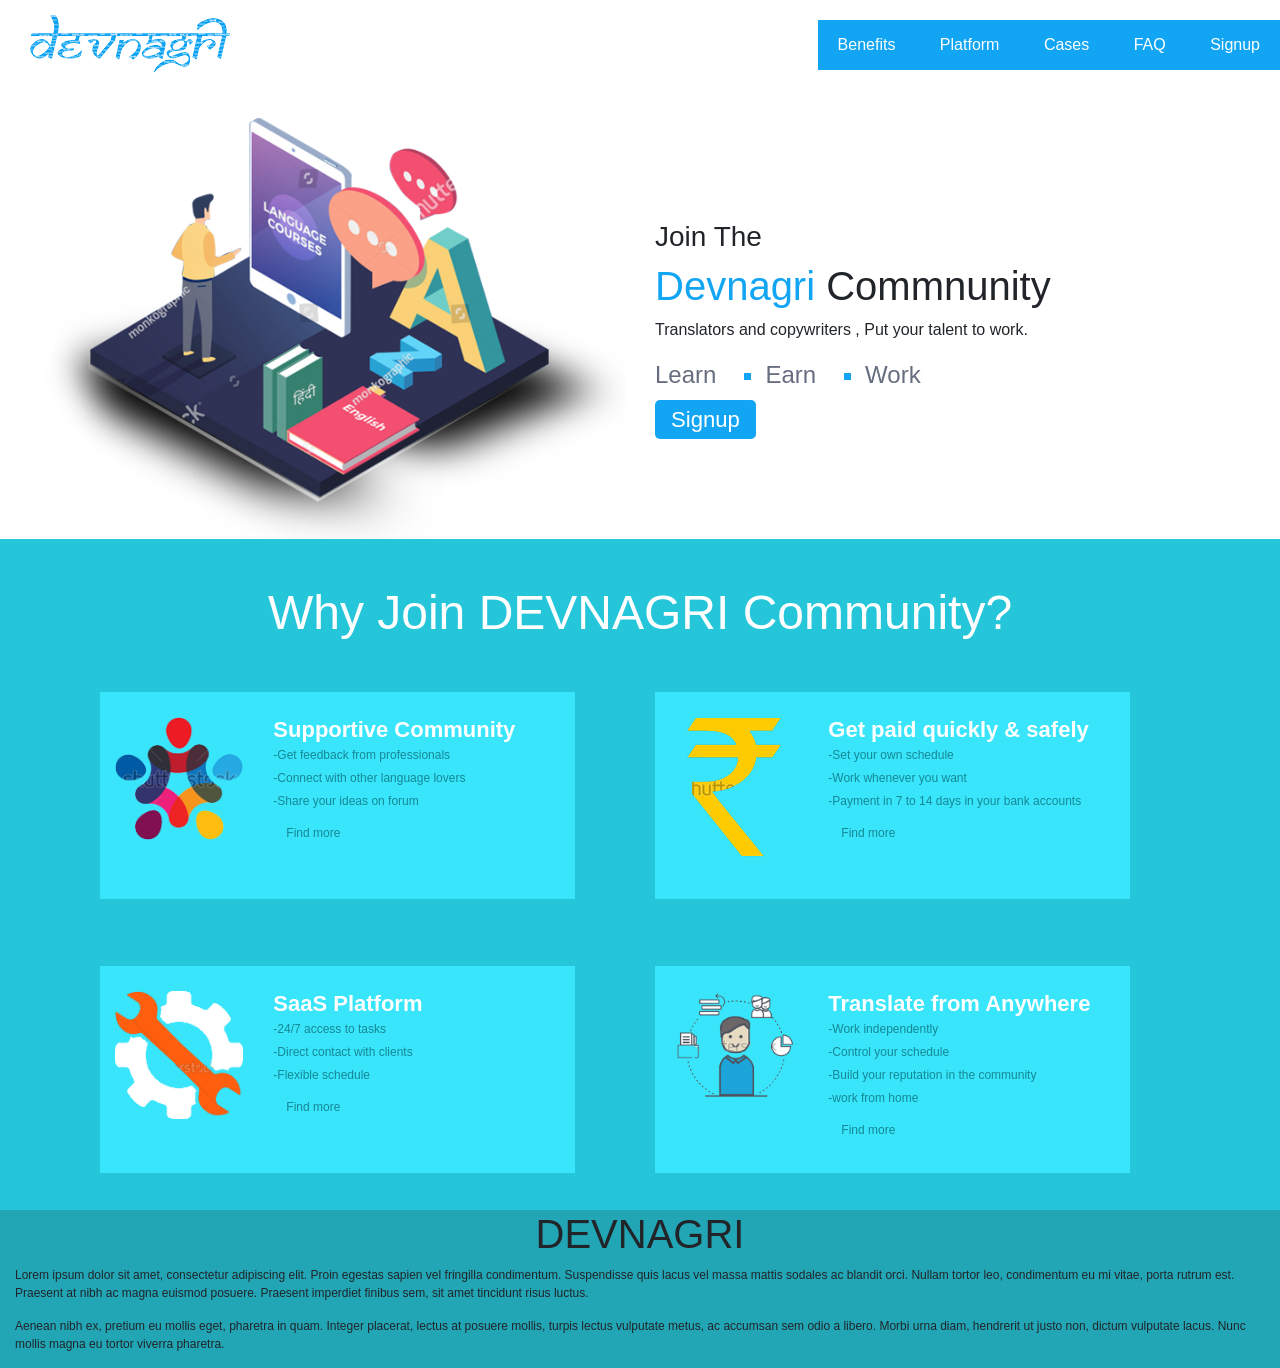
==== index.html @ cc16de57 "upload file" ====
<!doctype html>
<html lang="en">
  <head>
    <meta charset="utf-8">
    <meta name="viewport" content="width=device-width, initial-scale=1, shrink-to-fit=no">
    <link rel="stylesheet" href="css/bootstrap.min.css" />
    <link rel="stylesheet" href="css/style.css" />
    <title>Devnagri</title>
  </head>
  <body>
<section class="home-slider">
  <header> 
    <div class="container-fluid">
         <div class="col-sm-12 col-md-6"> <img src="images/devnagri_logo.png" alt="devnagri logo" title="devnagri logo" /></div>

         <div class="col-sm-12 col-md-6 header-menu">     
           <div class="row float-right">             
             <nav>
                 <ul>								
                     <li><a href="#">Benefits</a></li>
                     <li><a href="#">Platform</a></li>
                     <li><a href="#">Cases</a></li>
                     <li><a href="#">FAQ</a></li>
                     <li><a href="#">Signup</a></li>
                 </ul>
             </nav> 
         </div> 
        </div> 
     </div>
  </header> 

   <div class="container-fluid">
      <div class="col-sm-12  col-md-6">
        <img src="images/slider-img.png" alt="" title="" class="img-fluid"/>
      </div>  
      <div class="col-sm-12 col-md-6 banner-description">
        <h3>Join The</h3> 
       <h1><span>Devnagri</span> Commnunity</h1>
       <p>Translators and copywriters , Put your talent to work.</p>
        <ul class="devnagri-banner-menu">
          <li><a href="#">Learn</a></li>
          <li><a href="#">Earn</a></li>
          <li><a href="#">Work</a></li>
        </ul>

        <div class="col-sm-12">
         <div class="row">
          <a href="#" class="btn btn-blue">Signup</a>  
         </div>  
        </div>
      </div>  
   </div>

</section>


<section class="join-devnagri">
   <div class="container-fluid">
       <h1 class="text-center">Why Join DEVNAGRI Community?</h1>
    <div class="container">


      
        <article class=" col-sm-12 col-md-6">  
          <div class="block-join">              
            <div class="col-sm-12 col-md-4 text-center"><img src="images/support-community.png" alt="Supportive Community" title="Supportive Community" class="img-fluid" /></div>  
            <div class="col-sm-12 col-md-8">
              <h3>Supportive Community</h3>
              <p>-Get feedback from professionals</p>
              <p>  -Connect with other language lovers</p>
              <p> -Share your ideas on forum</p>
              <p class="btn">Find more</p>
            </div>
          </div>    
        </article>

        <article class=" col-sm-12 col-md-6">  
            <div class="block-join">              
              <div class="col-sm-12 col-md-4 text-center"><img src="images/rupee.png" alt="Get paid quickly & safely" title="Get paid quickly & safely" class="img-fluid" /></div>  
              <div class="col-sm-12 col-md-8">
                <h3>Get paid quickly & safely</h3>
                <p> -Set your own schedule</p>
                <p> -Work whenever you want</p>
                <p> -Payment in 7 to 14 days in your bank accounts</p>
                <p class="btn">Find more</p>
              </div>
            </div>    
          </article>
 
          <article class=" col-sm-12 col-md-6">  
              <div class="block-join">              
                <div class="col-sm-12 col-md-4 text-center"><img src="images/setting.png" alt="SaaS Platform" title="SaaS Platform" class="img-fluid" /></div>  
                <div class="col-sm-12 col-md-8">
                  <h3>SaaS Platform</h3> 
                  <p>-24/7 access to tasks</p>
                  <p> -Direct contact with clients</p>
                  <p>-Flexible schedule</p>
                  <p class="btn">Find more</p>
                </div>
              </div>    
            </article>
        
            <article class=" col-sm-12 col-md-6">  
                <div class="block-join">              
                  <div class="col-sm-12 col-md-4 text-center"><img src="images/network.png" alt="Translate from Anywhere" title="Translate from Anywhere" class="img-fluid" /></div>  
                  <div class="col-sm-12 col-md-8">
                    <h3>Translate from Anywhere</h3>   
                    <p>-Work independently</p>
                    <p>-Control your schedule</p>
                    <p>-Build your reputation in the community</p>
                    <p>-work from home</p>
                    <p class="btn">Find more</p>
                  </div>
                </div>    
              </article>      
       </div>
    </div>
</section>



<section class="process-devnagri">
    <div class="container-fluid">
        <h1 class="text-center">DEVNAGRI</h1>
      <p>Lorem ipsum dolor sit amet, consectetur adipiscing elit. Proin egestas sapien vel fringilla condimentum. Suspendisse quis lacus vel massa mattis sodales ac blandit orci. Nullam tortor leo, condimentum eu mi vitae, porta rutrum est. Praesent at nibh ac magna euismod posuere. Praesent imperdiet finibus sem, sit amet tincidunt risus luctus.</p> 
      <p>Aenean nibh ex, pretium eu mollis eget, pharetra in quam. Integer placerat, lectus at posuere mollis, turpis lectus vulputate metus, ac accumsan sem odio a libero. 
          Morbi urna diam, hendrerit ut justo non, dictum vulputate lacus. Nunc mollis magna eu tortor viverra pharetra.
        </p>
    </div>
  </section>






    <script src="https://code.jquery.com/jquery-3.3.1.slim.min.js" integrity="sha384-q8i/X+965DzO0rT7abK41JStQIAqVgRVzpbzo5smXKp4YfRvH+8abtTE1Pi6jizo" crossorigin="anonymous"></script>
    <script src="https://cdnjs.cloudflare.com/ajax/libs/popper.js/1.14.0/umd/popper.min.js" integrity="sha384-cs/chFZiN24E4KMATLdqdvsezGxaGsi4hLGOzlXwp5UZB1LY//20VyM2taTB4QvJ" crossorigin="anonymous"></script>
    <script src="js/bootstrap.min.js"></script>
  </body>
</html>
---- css/style.css ----
p{margin-bottom:15px;}
.home-slider{background-color:f4fbff; display: inline-block; width: 100%;}
header { width: 100%; padding: 15px 0; display: inline-block;}
.col-sm-1, .col-sm-2,.col-sm-3,.col-sm-4,.col-sm-5,.col-sm-6,.col-sm-7,.col-sm-8,.col-sm-9,.col-sm-10,.col-sm-11,
.col-md-1, .col-md-2,.col-md-3,.col-md-4,.col-md-5,.col-md-6,.col-md-7,.col-md-8,.col-md-9,.col-md-10,.col-md-11 
    {float:left}

.header-menu nav{background-color: #12a5f4;  margin-right: -15px;margin-top: 5px;}

.header-menu nav ul {
  margin: 0;
  padding: 0;
  list-style: none;
}

.header-menu nav li {
  display: inline-block;
}
.header-menu nav a {
  display: block;
  padding: 13px 20px;
  text-decoration: none;color:#fff;
}

.banner-description{padding-top: 10%;}
.banner-description h1 span{color: #12a5f4}
.devnagri-banner-menu {padding: 0; display: inline-block; width: 100%; margin-bottom: 0;}
.devnagri-banner-menu li{float: left;font-size: 24px; margin: 0 44px 0 5px; list-style: square; color: #12a5f4;}
.devnagri-banner-menu li:first-child{list-style: none;margin-left:0;}
.devnagri-banner-menu li a{color:#666d7f}
.btn-blue{background-color:#12a5f4;color:#fff;border-radius: 5px; -moz-border-radius: 5px; -webkit-border-radius: 5px;-ms-border-radius: 5px;    padding: 2px 15px;
  font-size: 22.11px; height: 39px;}


.join-devnagri{background-color: #26c6da; width: 100%;display: inline-block;}
.block-join {background-color: #38e5fa;display: inline-block; width:100%;max-width:475px; margin: 30px 0;padding: 25px 0px; min-height: 207px;}
.block-join h3{font-size: 22px; font-weight: bold; color:#fff;}
.block-join p{font-size: 12px; color:#168896;line-height: 8px;}
.join-devnagri h1 {font-size: 48px; color: #fff; margin: 45px 0 20px 0;}
.block-join p.btn { margin-bottom: 0;}


.process-devnagri {background-color: #22a6b6; width: 100%;display: inline-block;}
.process-devnagri p{font-size: 12px;}
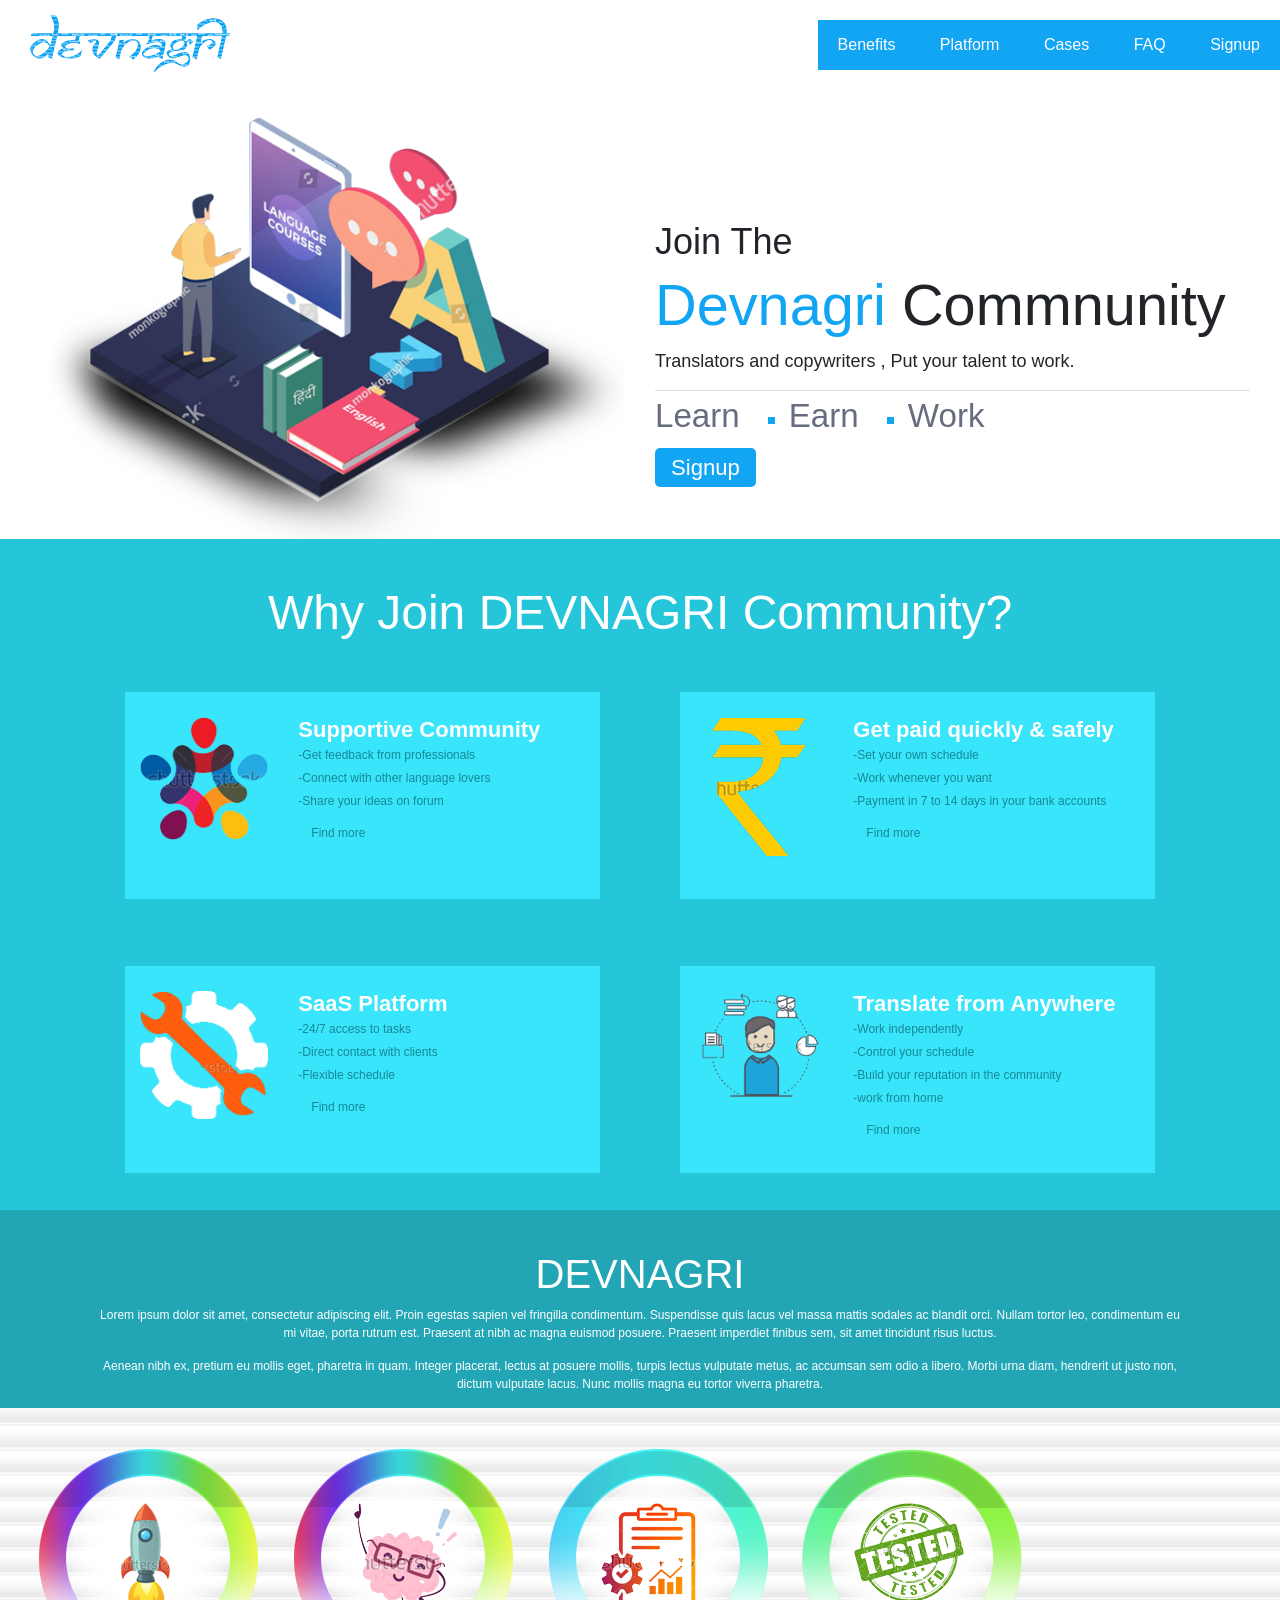
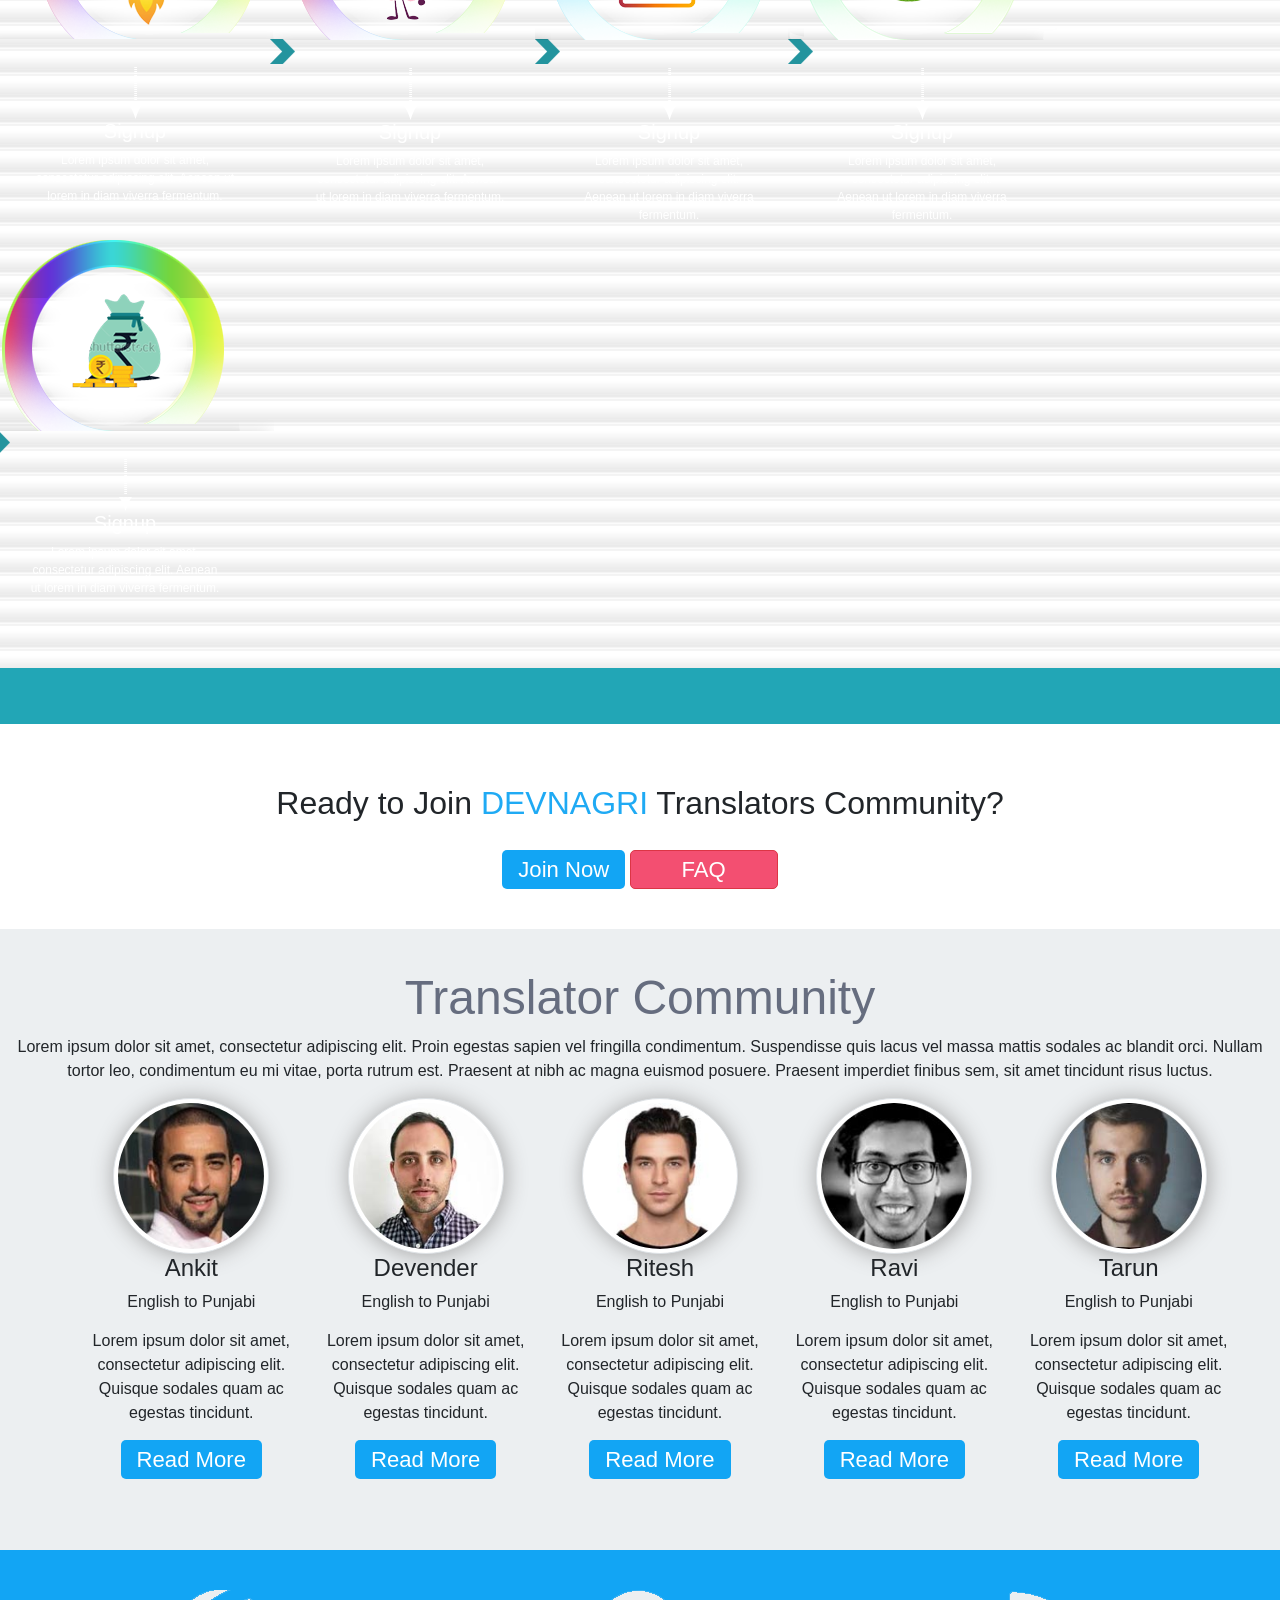
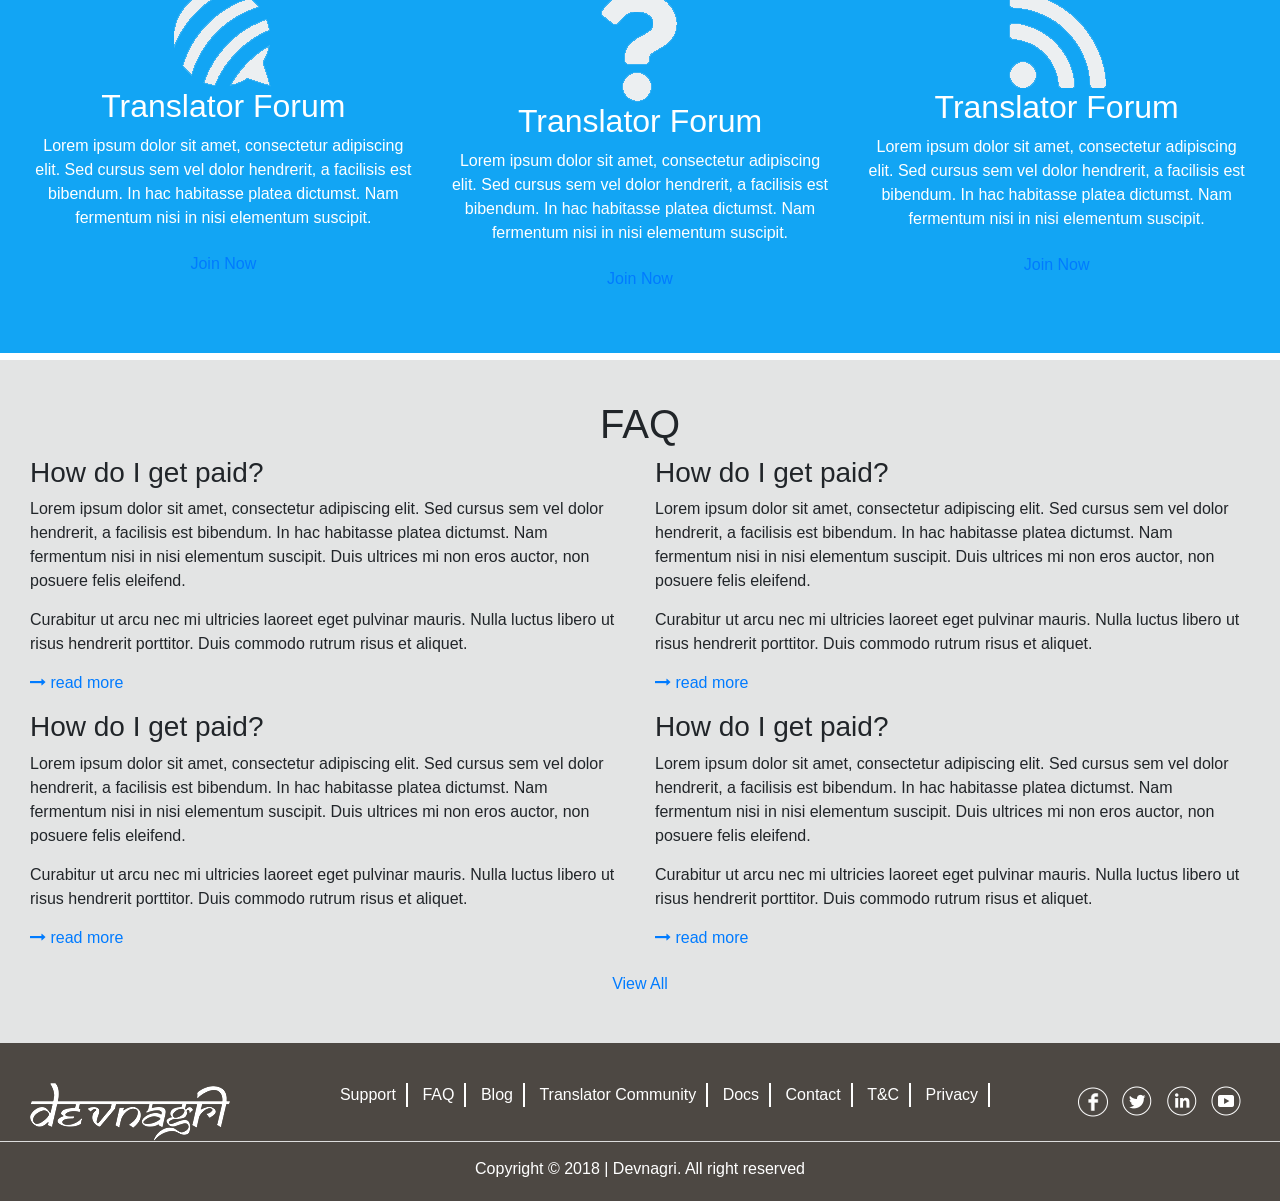
==== commit 21532f5b: "update code on home page" ====
--- a/index.html
+++ b/index.html
@@ -5,6 +5,8 @@
     <meta name="viewport" content="width=device-width, initial-scale=1, shrink-to-fit=no">
     <link rel="stylesheet" href="css/bootstrap.min.css" />
     <link rel="stylesheet" href="css/style.css" />
+    <link rel="stylesheet" href=" https://cdnjs.cloudflare.com/ajax/libs/font-awesome/4.7.0/css/font-awesome.css" />  
+   
     <title>Devnagri</title>
   </head>
   <body>
@@ -120,19 +122,278 @@
 
 
 <section class="process-devnagri">
-    <div class="container-fluid">
+    <div class="container">
         <h1 class="text-center">DEVNAGRI</h1>
+     <div class="col-sm-12 text-center process-description">    
       <p>Lorem ipsum dolor sit amet, consectetur adipiscing elit. Proin egestas sapien vel fringilla condimentum. Suspendisse quis lacus vel massa mattis sodales ac blandit orci. Nullam tortor leo, condimentum eu mi vitae, porta rutrum est. Praesent at nibh ac magna euismod posuere. Praesent imperdiet finibus sem, sit amet tincidunt risus luctus.</p> 
       <p>Aenean nibh ex, pretium eu mollis eget, pharetra in quam. Integer placerat, lectus at posuere mollis, turpis lectus vulputate metus, ac accumsan sem odio a libero. 
           Morbi urna diam, hendrerit ut justo non, dictum vulputate lacus. Nunc mollis magna eu tortor viverra pharetra.
         </p>
     </div>
+  </div>
+    
+<figure class="process-cirlce">  
+  <div class="container-fluid" style="max-width:1366px; margin: 0 auto;">
+      <div class="row">
+         <ul>
+           <li>
+              <div class="circle-box">
+                 <img src="images/circle-1.png" alt="" title="" />
+                 <div class="circle-icon circle-icon-1">
+                    <img src="images/icon-1.png" alt="" title="" />
+                 </div>
+                </div> 
+                 <div class="circle-description">
+                      <img src="images/down-icon.png" alt="" title="" />
+                      <h5>Signup</h5>
+                      <p>Lorem ipsum dolor sit amet, consectetur adipiscing elit. Aenean ut lorem in diam viverra fermentum. </p>
+                 </div>
+
+             
+            </li>
+
+            <li>
+                <div class="circle-box">
+                   <img src="images/circle-2.png" alt="" title="" />
+                   <div class="circle-icon circle-icon-2">
+                      <img src="images/icon-2.png" alt="" title="" />
+                   </div>
+                  </div> 
+                   <div class="circle-description">
+                      <img src="images/down-icon.png" alt="" title="" />
+                      <h5>Signup</h5>
+                      <p>Lorem ipsum dolor sit amet, consectetur adipiscing elit. Aenean ut lorem in diam viverra fermentum. </p>
+                 </div>
+
+               
+              </li>
+
+              <li>
+                  <div class="circle-box">
+                     <img src="images/circle-3.png" alt="" title="" />
+                     <div class="circle-icon circle-icon-3">
+                        <img src="images/icon-3.png" alt="" title="" />
+                     </div>
+                    </div> 
+                     <div class="circle-description">
+                        <img src="images/down-icon.png" alt="" title="" />
+                        <h5>Signup</h5>
+                        <p>Lorem ipsum dolor sit amet, consectetur adipiscing elit. Aenean ut lorem in diam viverra fermentum. </p>
+                   </div>
+                </li>
+
+                <li>
+                    <div class="circle-box">
+                       <img src="images/circle-4.png" alt="" title="" />
+                       <div class="circle-icon circle-icon-3">
+                          <img src="images/icon-4.png" alt="" title="" />
+                       </div>
+                      </div> 
+                       <div class="circle-description">
+                          <img src="images/down-icon.png" alt="" title="" />
+                          <h5>Signup</h5>
+                          <p>Lorem ipsum dolor sit amet, consectetur adipiscing elit. Aenean ut lorem in diam viverra fermentum. </p>
+                     </div>
+                  </li>
+                  
+                  <li>
+                      <div class="circle-box">
+                         <img src="images/circle-5.png" alt="" title="" />
+                         <div class="circle-icon circle-icon-5">
+                            <img src="images/icon-5.png" alt="" title="" />
+                         </div>
+                        </div> 
+                         <div class="circle-description">
+                            <img src="images/down-icon.png" alt="" title="" />
+                            <h5>Signup</h5>
+                            <p>Lorem ipsum dolor sit amet, consectetur adipiscing elit. Aenean ut lorem in diam viverra fermentum. </p>
+                       </div>
+                    </li>                  
+
+         </ul>
+      </div>
+    </div>
+  </figure>
+</section>
+
+
+<section class="joint-commity">
+  <div class="container">
+      <h2>Ready to Join <span>DEVNAGRI</span> Translators Community?</h2>
+       <div class="col-sm-12">
+          <a href="javascript:;" class="btn btn-blue">Join Now</a>
+          <a href="javascript:;" class="btn btn-blue btn-danger faq-btn">FAQ</a>
+       </div>
+  </div>
+</section>
+
+<section class="translator-commity">
+    <div class="container-fluid">
+        <h2>Translator Community</h2>
+        <p>Lorem ipsum dolor sit amet, consectetur adipiscing elit. Proin egestas sapien vel fringilla condimentum. Suspendisse quis lacus vel massa mattis sodales ac blandit orci. Nullam tortor leo, condimentum eu mi vitae, porta rutrum est. Praesent at nibh ac magna euismod posuere. Praesent imperdiet finibus sem, sit amet tincidunt risus luctus.        
+        </p>
+    <ul class="our-team">
+    
+      <li>
+        <div class="team-block">
+          <img src="images/person-1.jpg" alt="" title="" class="img-fluid rounded-circle img-thumbnail"/>
+            <h4>Ankit</h4>
+          <p>English to Punjabi</p>
+          <p>Lorem ipsum dolor sit amet, consectetur adipiscing elit. Quisque sodales quam ac egestas tincidunt.</p>
+          <p><a href="" class="btn btn-blue">Read More</a></p>
+        </div>
+      </li>
+      <li>
+          <div class="team-block">
+            <img src="images/person-2.jpg" alt="" title="" class="img-fluid rounded-circle img-thumbnail"/>
+              <h4>Devender</h4>
+            <p>English to Punjabi</p>
+            <p>Lorem ipsum dolor sit amet, consectetur adipiscing elit. Quisque sodales quam ac egestas tincidunt.</p>
+            <p><a href="" class="btn btn-blue">Read More</a></p>
+          </div>
+        </li>
+        <li>
+            <div class="team-block">
+              <img src="images/person-3.jpg" alt="" title="" class="img-fluid rounded-circle img-thumbnail"/>
+                <h4>Ritesh</h4>
+              <p>English to Punjabi</p>
+              <p>Lorem ipsum dolor sit amet, consectetur adipiscing elit. Quisque sodales quam ac egestas tincidunt.</p>
+              <p><a href="" class="btn btn-blue">Read More</a></p>
+            </div>
+          </li>
+          <li>
+              <div class="team-block">
+                <img src="images/person-4.jpg" alt="" title="" class="img-fluid rounded-circle img-thumbnail"/>
+                  <h4>Ravi</h4>
+                <p>English to Punjabi</p>
+                <p>Lorem ipsum dolor sit amet, consectetur adipiscing elit. Quisque sodales quam ac egestas tincidunt.</p>
+                <p><a href="" class="btn btn-blue">Read More</a></p>
+              </div>
+            </li>  
+            <li>
+                <div class="team-block">
+                  <img src="images/person-5.jpg" alt="" title="" class="img-fluid rounded-circle img-thumbnail"/>
+                    <h4>Tarun</h4>
+                  <p>English to Punjabi</p>
+                  <p>Lorem ipsum dolor sit amet, consectetur adipiscing elit. Quisque sodales quam ac egestas tincidunt.</p>
+                  <p><a href="" class="btn btn-blue">Read More</a></p>
+                </div>
+              </li>               
+       </ul>
+    </div>
   </section>
 
 
-
-
-
+  <section class="more-options">
+      <div class="container-fluid">
+           <div class="col-sm-12 col-md-4">
+             <img src="images/t-forum.png" alt="" title="" class="img-fluid"/>
+             <h2>Translator Forum</h2>
+             <p>Lorem ipsum dolor sit amet, consectetur adipiscing elit. Sed cursus sem vel dolor hendrerit, a facilisis est bibendum.
+                In hac habitasse platea dictumst. Nam fermentum nisi in nisi elementum suscipit. </p>
+              <p><a href="#" class="btn join-btn">Join Now</a></p>
+           </div>
+           <div class="col-sm-12 col-md-4">
+              <img src="images/querstion.png" alt="" title="" class="img-fluid"/>
+              <h2>Translator Forum</h2>
+              <p>Lorem ipsum dolor sit amet, consectetur adipiscing elit. Sed cursus sem vel dolor hendrerit, a facilisis est bibendum.
+                 In hac habitasse platea dictumst. Nam fermentum nisi in nisi elementum suscipit. </p>
+               <p><a href="#" class="btn join-btn">Join Now</a></p>
+            </div>
+            <div class="col-sm-12 col-md-4">
+                <img src="images/blog.png" alt="" title="" class="img-fluid"/>
+                <h2>Translator Forum</h2>
+                <p>Lorem ipsum dolor sit amet, consectetur adipiscing elit. Sed cursus sem vel dolor hendrerit, a facilisis est bibendum.
+                   In hac habitasse platea dictumst. Nam fermentum nisi in nisi elementum suscipit. </p>
+                 <p><a href="#" class="btn join-btn">Join Now</a></p>
+              </div>
+
+        </div>
+    </section>
+
+
+    <section class="home-faq">
+        <div class="container-fluid">
+             <h1 class="text-center">FAQ</h1>
+
+            <div class="col-md-6 col-sm-12">
+              <h3>How do I get paid?</h3>
+              <p>Lorem ipsum dolor sit amet, consectetur adipiscing elit. Sed cursus sem vel dolor hendrerit, a facilisis est bibendum. 
+                In hac habitasse platea dictumst. Nam fermentum nisi in nisi elementum suscipit. 
+                Duis ultrices mi non eros auctor, non posuere felis eleifend. </p>
+                <p>Curabitur ut arcu nec mi ultricies laoreet eget pulvinar mauris. Nulla luctus libero ut risus hendrerit porttitor.
+                   Duis commodo rutrum risus et aliquet. </p>
+                 <p><a href="#"><i class="fa fa-long-arrow-right"></i> read more</a></p>
+            </div>
+
+            <div class="col-md-6 col-sm-12">
+                <h3>How do I get paid?</h3>
+                <p>Lorem ipsum dolor sit amet, consectetur adipiscing elit. Sed cursus sem vel dolor hendrerit, a facilisis est bibendum. 
+                  In hac habitasse platea dictumst. Nam fermentum nisi in nisi elementum suscipit. 
+                  Duis ultrices mi non eros auctor, non posuere felis eleifend. </p>
+                  <p>Curabitur ut arcu nec mi ultricies laoreet eget pulvinar mauris. Nulla luctus libero ut risus hendrerit porttitor.
+                     Duis commodo rutrum risus et aliquet. </p>
+                   <p><a href="#"><i class="fa fa-long-arrow-right"></i> read more</a></p>
+              </div>
+
+              <div class="col-md-6 col-sm-12">
+                  <h3>How do I get paid?</h3>
+                  <p>Lorem ipsum dolor sit amet, consectetur adipiscing elit. Sed cursus sem vel dolor hendrerit, a facilisis est bibendum. 
+                    In hac habitasse platea dictumst. Nam fermentum nisi in nisi elementum suscipit. 
+                    Duis ultrices mi non eros auctor, non posuere felis eleifend. </p>
+                    <p>Curabitur ut arcu nec mi ultricies laoreet eget pulvinar mauris. Nulla luctus libero ut risus hendrerit porttitor.
+                       Duis commodo rutrum risus et aliquet. </p>
+                     <p><a href="#"><i class="fa fa-long-arrow-right"></i> read more</a></p>
+                </div>
+
+                <div class="col-md-6 col-sm-12">
+                    <h3>How do I get paid?</h3>
+                    <p>Lorem ipsum dolor sit amet, consectetur adipiscing elit. Sed cursus sem vel dolor hendrerit, a facilisis est bibendum. 
+                      In hac habitasse platea dictumst. Nam fermentum nisi in nisi elementum suscipit. 
+                      Duis ultrices mi non eros auctor, non posuere felis eleifend. </p>
+                      <p>Curabitur ut arcu nec mi ultricies laoreet eget pulvinar mauris. Nulla luctus libero ut risus hendrerit porttitor.
+                         Duis commodo rutrum risus et aliquet. </p>
+                       <p><a href="#"><i class="fa fa-long-arrow-right"></i> read more</a></p>
+                  </div>
+
+                <div class="col-sm-12 text-center">
+                  <a href="#" class="btn">View All</a>
+                </div>
+          </div>
+
+      </section>
+
+
+
+<footer>
+  <div class="container-fluid">
+      <div class="col-sm-12 col-md-2">
+        <img src="images/devnagri_logo-white.png" alt="" title="" />
+      </div>
+      <div class="col-md-8 col-sm-12">
+        <ul class="footer-menu">
+          <li><a hre="#">Support</a></li>
+          <li><a hre="#">FAQ</a></li>
+          <li><a hre="#">Blog</a></li>
+          <li><a hre="#">Translator Community</a></li>
+          <li><a hre="#">Docs</a></li>
+          <li><a hre="#">Contact</a></li>
+          <li><a hre="#">T&C</a></li>
+          <li><a hre="#">Privacy</a></li>
+        </ul>
+      </div>
+      <div class="col-md-2 col-sm-12">
+         <img src="images/facebook-icon.png" alt="" title="" />
+         <img src="images/twitter-icon.png" alt="" title="" />
+         <img src="images/linkdin-icon.png" alt="" title="" />
+         <img src="images/video-icon.png" alt="" title="" />
+      </div>
+  </div>
+  
+   <div class="copy-right">
+      Copyright © 2018 | Devnagri. All right reserved
+   </div>
+</footer>
 
     <script src="https://code.jquery.com/jquery-3.3.1.slim.min.js" integrity="sha384-q8i/X+965DzO0rT7abK41JStQIAqVgRVzpbzo5smXKp4YfRvH+8abtTE1Pi6jizo" crossorigin="anonymous"></script>
     <script src="https://cdnjs.cloudflare.com/ajax/libs/popper.js/1.14.0/umd/popper.min.js" integrity="sha384-cs/chFZiN24E4KMATLdqdvsezGxaGsi4hLGOzlXwp5UZB1LY//20VyM2taTB4QvJ" crossorigin="anonymous"></script>
--- a/css/style.css
+++ b/css/style.css
@@ -23,23 +23,63 @@
 }
 
 .banner-description{padding-top: 10%;}
+.banner-description h1 {font-size: 57.69px;}
+.banner-description h3 {font-size: 36px}
 .banner-description h1 span{color: #12a5f4}
-.devnagri-banner-menu {padding: 0; display: inline-block; width: 100%; margin-bottom: 0;}
+.devnagri-banner-menu {padding: 0; display: inline-block; width: 100%; margin-bottom: 0;border-top: 1px solid #ddd;}
+.banner-description p {font-size: 18px;}
 .devnagri-banner-menu li{float: left;font-size: 24px; margin: 0 44px 0 5px; list-style: square; color: #12a5f4;}
 .devnagri-banner-menu li:first-child{list-style: none;margin-left:0;}
-.devnagri-banner-menu li a{color:#666d7f}
+
+.devnagri-banner-menu li a{color:#666d7f;    font-size: 33.15px;}
 .btn-blue{background-color:#12a5f4;color:#fff;border-radius: 5px; -moz-border-radius: 5px; -webkit-border-radius: 5px;-ms-border-radius: 5px;    padding: 2px 15px;
   font-size: 22.11px; height: 39px;}
 
 
-.join-devnagri{background-color: #26c6da; width: 100%;display: inline-block;}
-.block-join {background-color: #38e5fa;display: inline-block; width:100%;max-width:475px; margin: 30px 0;padding: 25px 0px; min-height: 207px;}
+.join-devnagri{background-color: #26c6da; width: 100%;display: inline-block; text-align: center;}
+.block-join {text-align:left;background-color: #38e5fa;display: inline-block; width:100%;max-width:475px; margin: 30px 0;padding: 25px 0px; min-height: 207px;}
 .block-join h3{font-size: 22px; font-weight: bold; color:#fff;}
 .block-join p{font-size: 12px; color:#168896;line-height: 8px;}
 .join-devnagri h1 {font-size: 48px; color: #fff; margin: 45px 0 20px 0;}
 .block-join p.btn { margin-bottom: 0;}
 
 
-.process-devnagri {background-color: #22a6b6; width: 100%;display: inline-block;}
+.process-devnagri {background-color: #22a6b6; width: 100%;display: inline-block;padding:40px 0;}
+.process-devnagri h1{color:#fff;}
 .process-devnagri p{font-size: 12px;}
+.process-description{color:#fff;}
 
+.circle-box {position: relative;}
+.circle-icon{position: absolute; top: 55px; right: 0;}
+.circle-icon-1 {left: 136px;}
+.circle-icon-2 {left: 84px;}
+.circle-icon-3 {left: 66px;}
+.circle-icon-5 {left: 87px;}
+.process-cirlce{padding:40px 0; background-image: url(../images/line.jpg); background-repeat-y: no-repeat;background-position: 0;}
+.process-cirlce ul{padding:0 ;}
+.process-cirlce ul li:first-child{max-width: 300px;background:none;}
+.process-cirlce ul li{display:block; float: left; max-width: 280px;margin-left: -15px; background-image: url('../images/shift.png'); background-repeat: no-repeat; background-position: 0 191px;}
+.process-cirlce ul li:nth-child(3){max-width: 268px;}
+.process-cirlce ul li:nth-child(4){max-width: 268px;}
+.circle-description { width:100%; margin: 7px auto; text-align: center;color:#fff;    padding: 0 45px;}
+.circle-description img {margin-top: 21px;}
+.joint-commity{padding:40px 0;background-color:#fff;text-align: center;}
+.joint-commity h2{padding:20px 0;}
+.joint-commity span{color: #1faaf4;}
+
+.faq-btn{background: #f34f71;color:#fff;width:148px;}
+
+.translator-commity{ background-color: #eceff1; padding:40px 0; display: inline-block; width: 100%; text-align:center;}
+.our-team li{display: inline-block; width:19%;}
+.translator-commity h2{color:#666d7f ; font-size: 48px;}
+.team-block img {width: 156px; height: 156px;box-shadow: 1px 1px 21px 1px #a9a9a9;}
+
+.more-options { background-color:#12a5f4 ; color:#fff;padding:40px 0; display: inline-block; width: 100%; text-align:center;}
+
+.home-faq { background-color:#e3e4e4 ;padding:40px 0; display: inline-block; width: 100%;}
+ 
+footer{background-color: #4d4843;padding:40px 0 20px 0; display: inline-block; width: 100%;}
+.footer-menu{text-align: center; color:#fff;}
+.footer-menu li{display: inline-block;    border-right: 2px solid #fff;
+  padding: 0 10px; }
+.copy-right{border-top:1px solid #ddd;clear:both; text-align: center;color:#fff;    padding: 15px 0 0px 0;}  
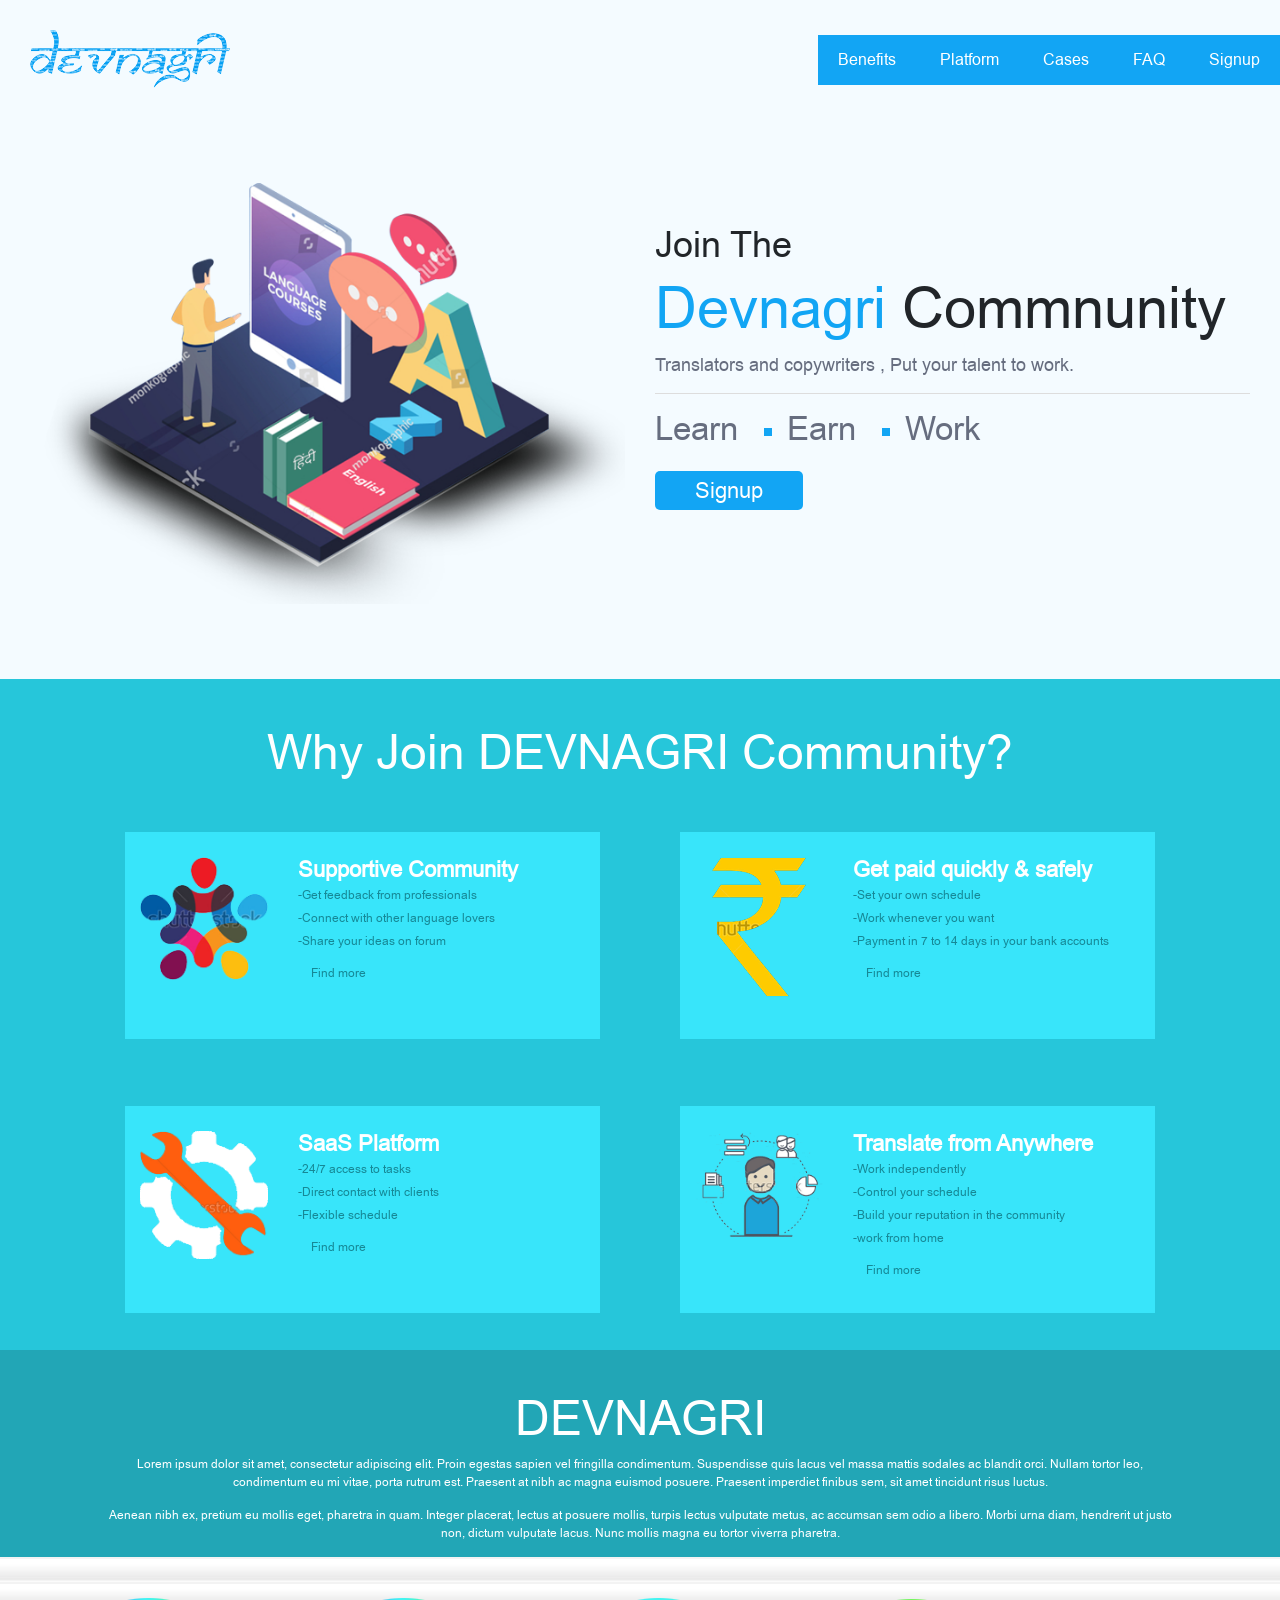
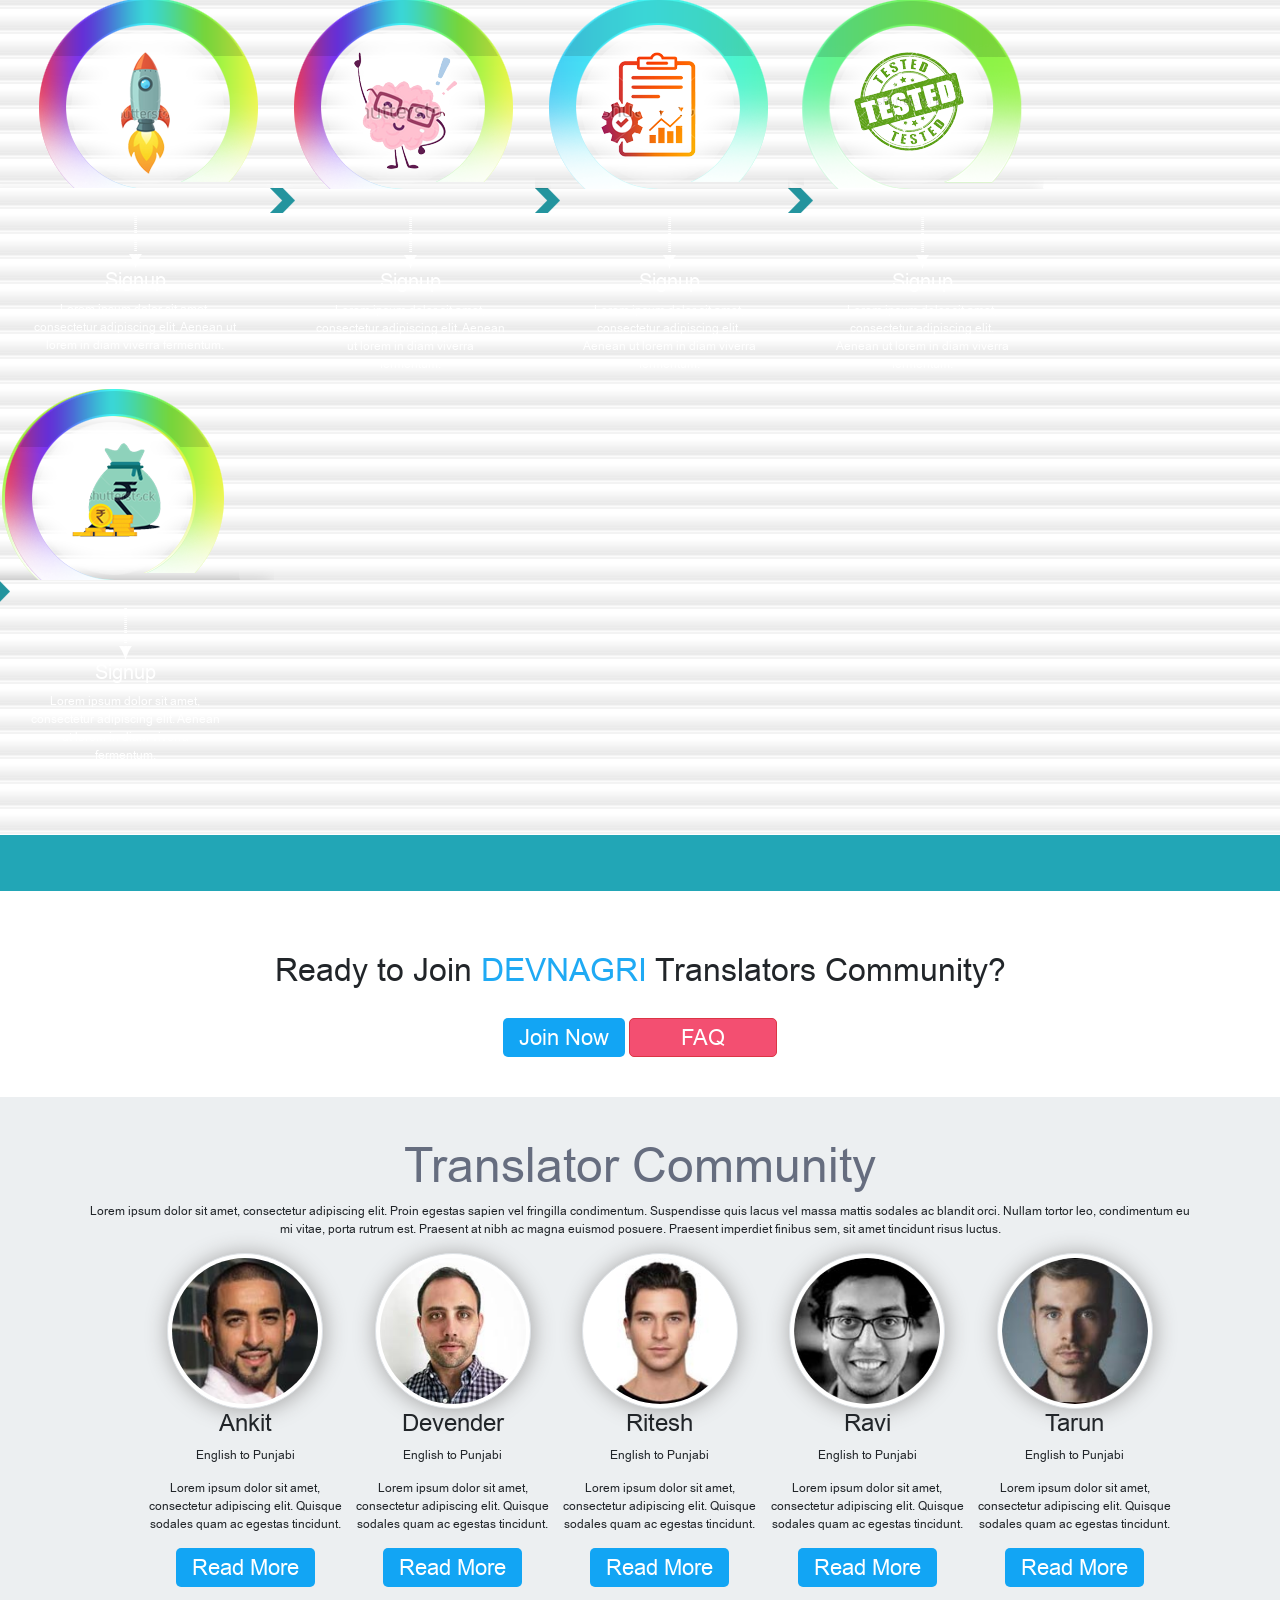
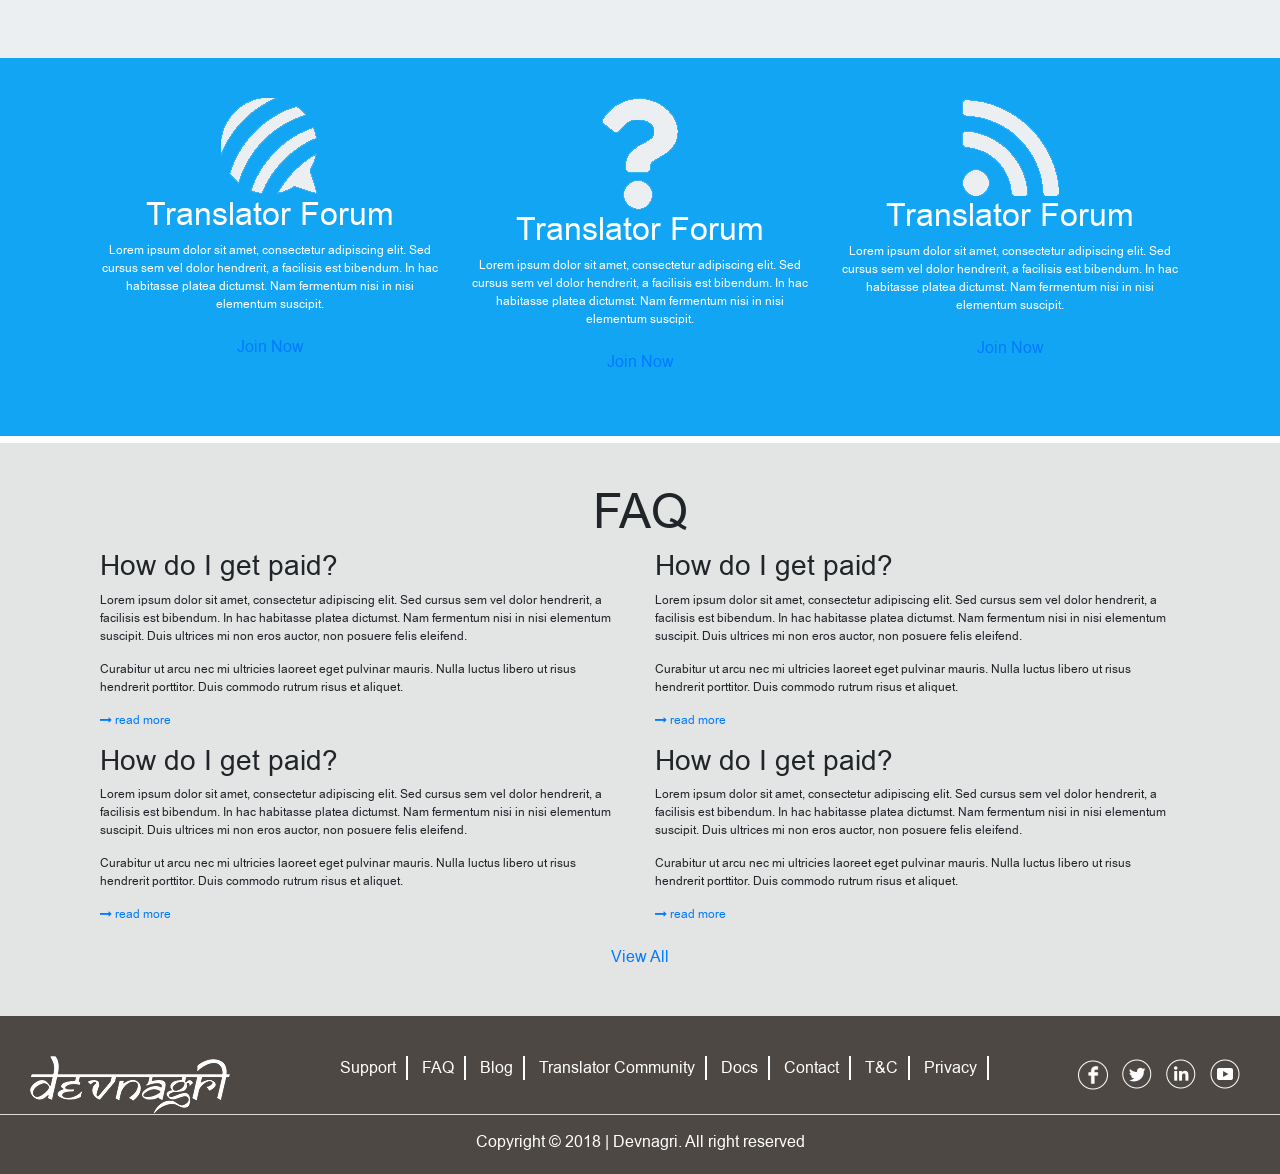
==== commit a8b230cc: "update home page code UI part" ====
--- a/index.html
+++ b/index.html
@@ -11,7 +11,7 @@
   </head>
   <body>
 <section class="home-slider">
-  <header> 
+  <header class="header"> 
     <div class="container-fluid">
          <div class="col-sm-12 col-md-6"> <img src="images/devnagri_logo.png" alt="devnagri logo" title="devnagri logo" /></div>
 
@@ -31,7 +31,7 @@
      </div>
   </header> 
 
-   <div class="container-fluid">
+   <div class="container-fluid home-banner">
       <div class="col-sm-12  col-md-6">
         <img src="images/slider-img.png" alt="" title="" class="img-fluid"/>
       </div>  
@@ -47,7 +47,7 @@
 
         <div class="col-sm-12">
          <div class="row">
-          <a href="#" class="btn btn-blue">Signup</a>  
+          <a href="#" class="btn btn-blue banner-btn">Signup</a>  
          </div>  
         </div>
       </div>  
@@ -228,7 +228,7 @@
 </section>
 
 <section class="translator-commity">
-    <div class="container-fluid">
+    <div class="container">
         <h2>Translator Community</h2>
         <p>Lorem ipsum dolor sit amet, consectetur adipiscing elit. Proin egestas sapien vel fringilla condimentum. Suspendisse quis lacus vel massa mattis sodales ac blandit orci. Nullam tortor leo, condimentum eu mi vitae, porta rutrum est. Praesent at nibh ac magna euismod posuere. Praesent imperdiet finibus sem, sit amet tincidunt risus luctus.        
         </p>
@@ -285,7 +285,7 @@
 
 
   <section class="more-options">
-      <div class="container-fluid">
+      <div class="container">
            <div class="col-sm-12 col-md-4">
              <img src="images/t-forum.png" alt="" title="" class="img-fluid"/>
              <h2>Translator Forum</h2>
@@ -313,7 +313,7 @@
 
 
     <section class="home-faq">
-        <div class="container-fluid">
+        <div class="container">
              <h1 class="text-center">FAQ</h1>
 
             <div class="col-md-6 col-sm-12">
@@ -398,5 +398,6 @@
     <script src="https://code.jquery.com/jquery-3.3.1.slim.min.js" integrity="sha384-q8i/X+965DzO0rT7abK41JStQIAqVgRVzpbzo5smXKp4YfRvH+8abtTE1Pi6jizo" crossorigin="anonymous"></script>
     <script src="https://cdnjs.cloudflare.com/ajax/libs/popper.js/1.14.0/umd/popper.min.js" integrity="sha384-cs/chFZiN24E4KMATLdqdvsezGxaGsi4hLGOzlXwp5UZB1LY//20VyM2taTB4QvJ" crossorigin="anonymous"></script>
     <script src="js/bootstrap.min.js"></script>
+    <script type="text/javascript" src="js/custom.js"></script>
   </body>
 </html>
--- a/css/style.css
+++ b/css/style.css
@@ -1,34 +1,39 @@
-p{margin-bottom:15px;}
-.home-slider{background-color:f4fbff; display: inline-block; width: 100%;}
+
+
+@font-face {
+  font-family: 'arialregular';
+  src: url('../fonts/arial-webfont.woff2') format('woff2'),
+       url('../fonts/arial-webfont.woff') format('woff');
+  font-weight: normal;
+  font-style: normal;
+
+}
+
+body{font-family: 'arialregular';}
+h1{font-size: 48px;}
+p{margin-bottom:15px;font-size:12px;}
+.home-slider{background-color:#f4fbff; display: inline-block; width: 100%;    padding-bottom: 75px;padding-top:15px;}
+.home-banner{    margin-top: 50px;}
 header { width: 100%; padding: 15px 0; display: inline-block;}
 .col-sm-1, .col-sm-2,.col-sm-3,.col-sm-4,.col-sm-5,.col-sm-6,.col-sm-7,.col-sm-8,.col-sm-9,.col-sm-10,.col-sm-11,
 .col-md-1, .col-md-2,.col-md-3,.col-md-4,.col-md-5,.col-md-6,.col-md-7,.col-md-8,.col-md-9,.col-md-10,.col-md-11 
     {float:left}
 
+.fixed-header{position:fixed;z-index:99;}
 .header-menu nav{background-color: #12a5f4;  margin-right: -15px;margin-top: 5px;}
+.header-menu nav ul {margin: 0;padding: 0; list-style: none;}
+.header-menu nav li { display: inline-block;}
+.header-menu nav a {display: block; padding: 13px 20px; text-decoration: none;color:#fff;}
 
-.header-menu nav ul {
-  margin: 0;
-  padding: 0;
-  list-style: none;
-}
+.banner-btn{width:148px;}
 
-.header-menu nav li {
-  display: inline-block;
-}
-.header-menu nav a {
-  display: block;
-  padding: 13px 20px;
-  text-decoration: none;color:#fff;
-}
-
-.banner-description{padding-top: 10%;}
+.banner-description{padding-top: 5%;}
 .banner-description h1 {font-size: 57.69px;}
 .banner-description h3 {font-size: 36px}
 .banner-description h1 span{color: #12a5f4}
 .devnagri-banner-menu {padding: 0; display: inline-block; width: 100%; margin-bottom: 0;border-top: 1px solid #ddd;}
-.banner-description p {font-size: 18px;}
-.devnagri-banner-menu li{float: left;font-size: 24px; margin: 0 44px 0 5px; list-style: square; color: #12a5f4;}
+.banner-description p {font-size: 18px;    color: #666d7f;}
+.devnagri-banner-menu li{float: left;font-size: 24px; margin: 10px 44px 10px 5px; list-style: square; color: #12a5f4;}
 .devnagri-banner-menu li:first-child{list-style: none;margin-left:0;}
 
 .devnagri-banner-menu li a{color:#666d7f;    font-size: 33.15px;}
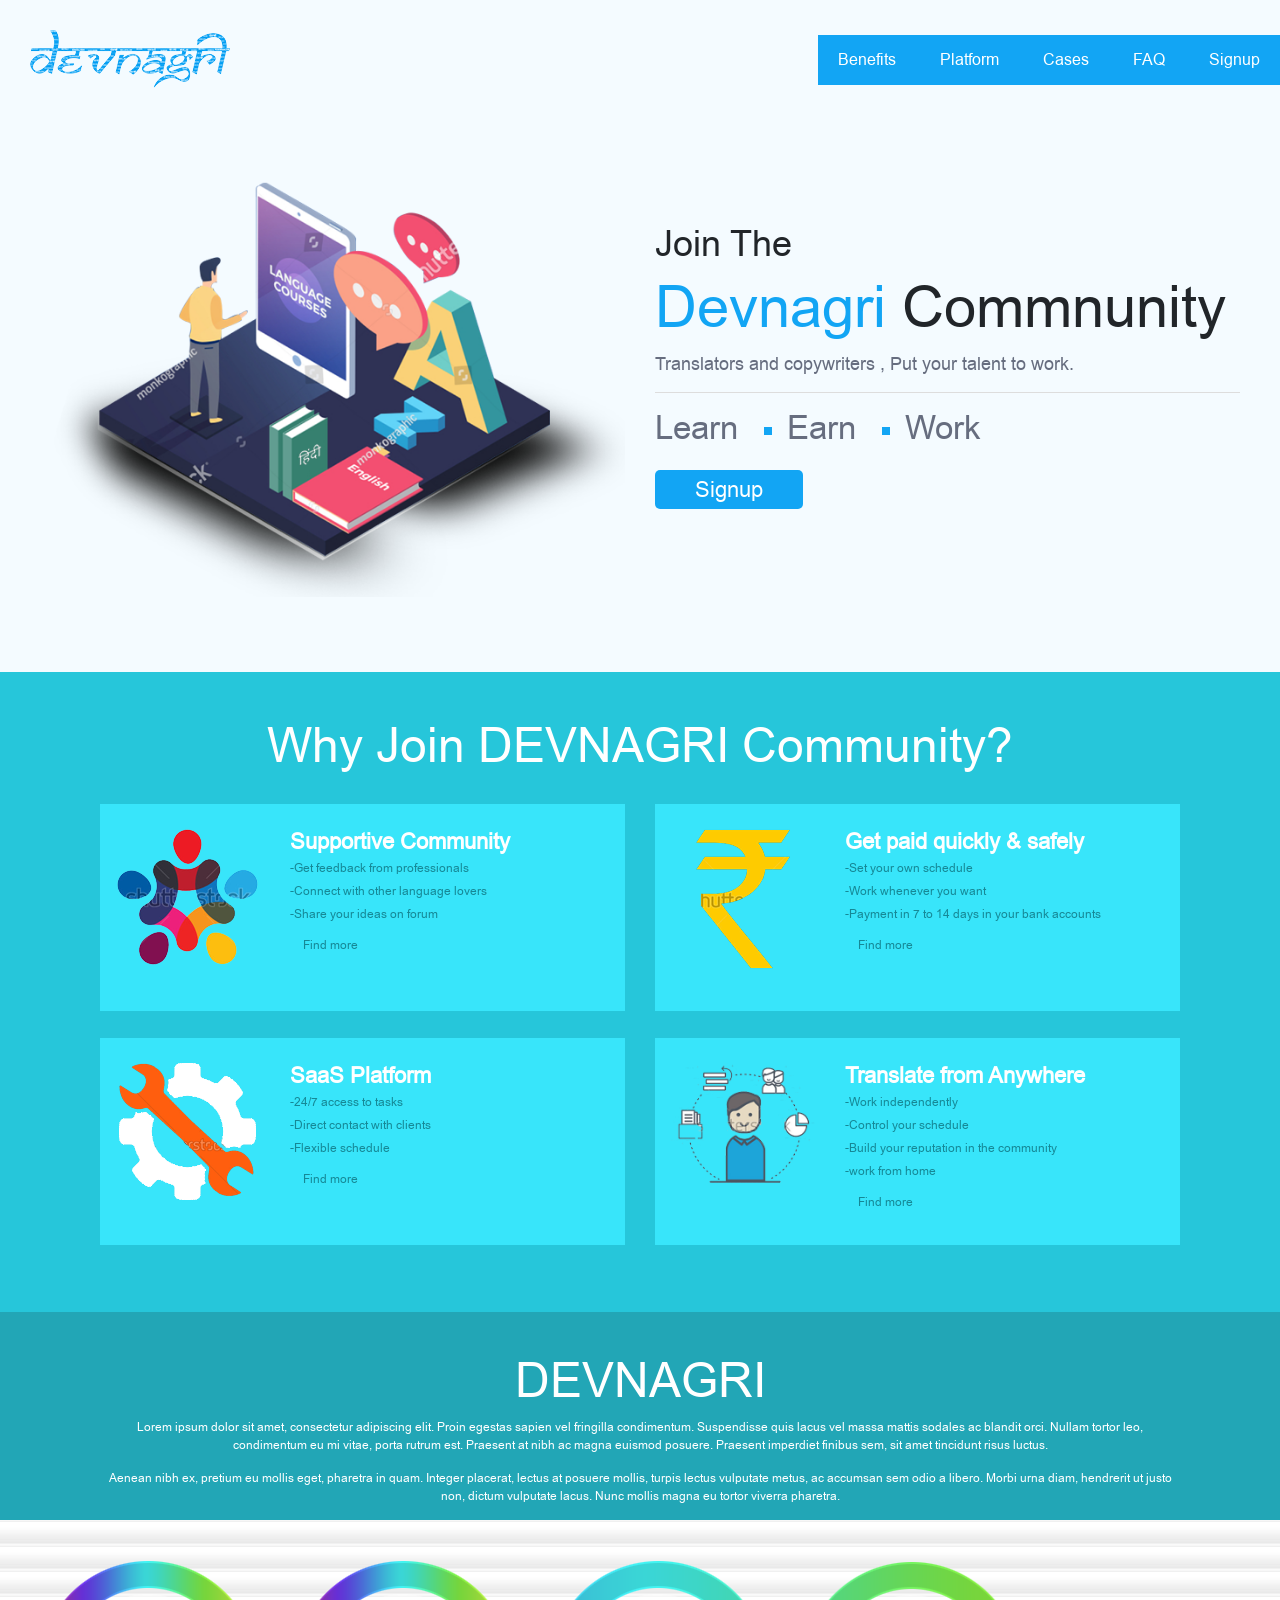
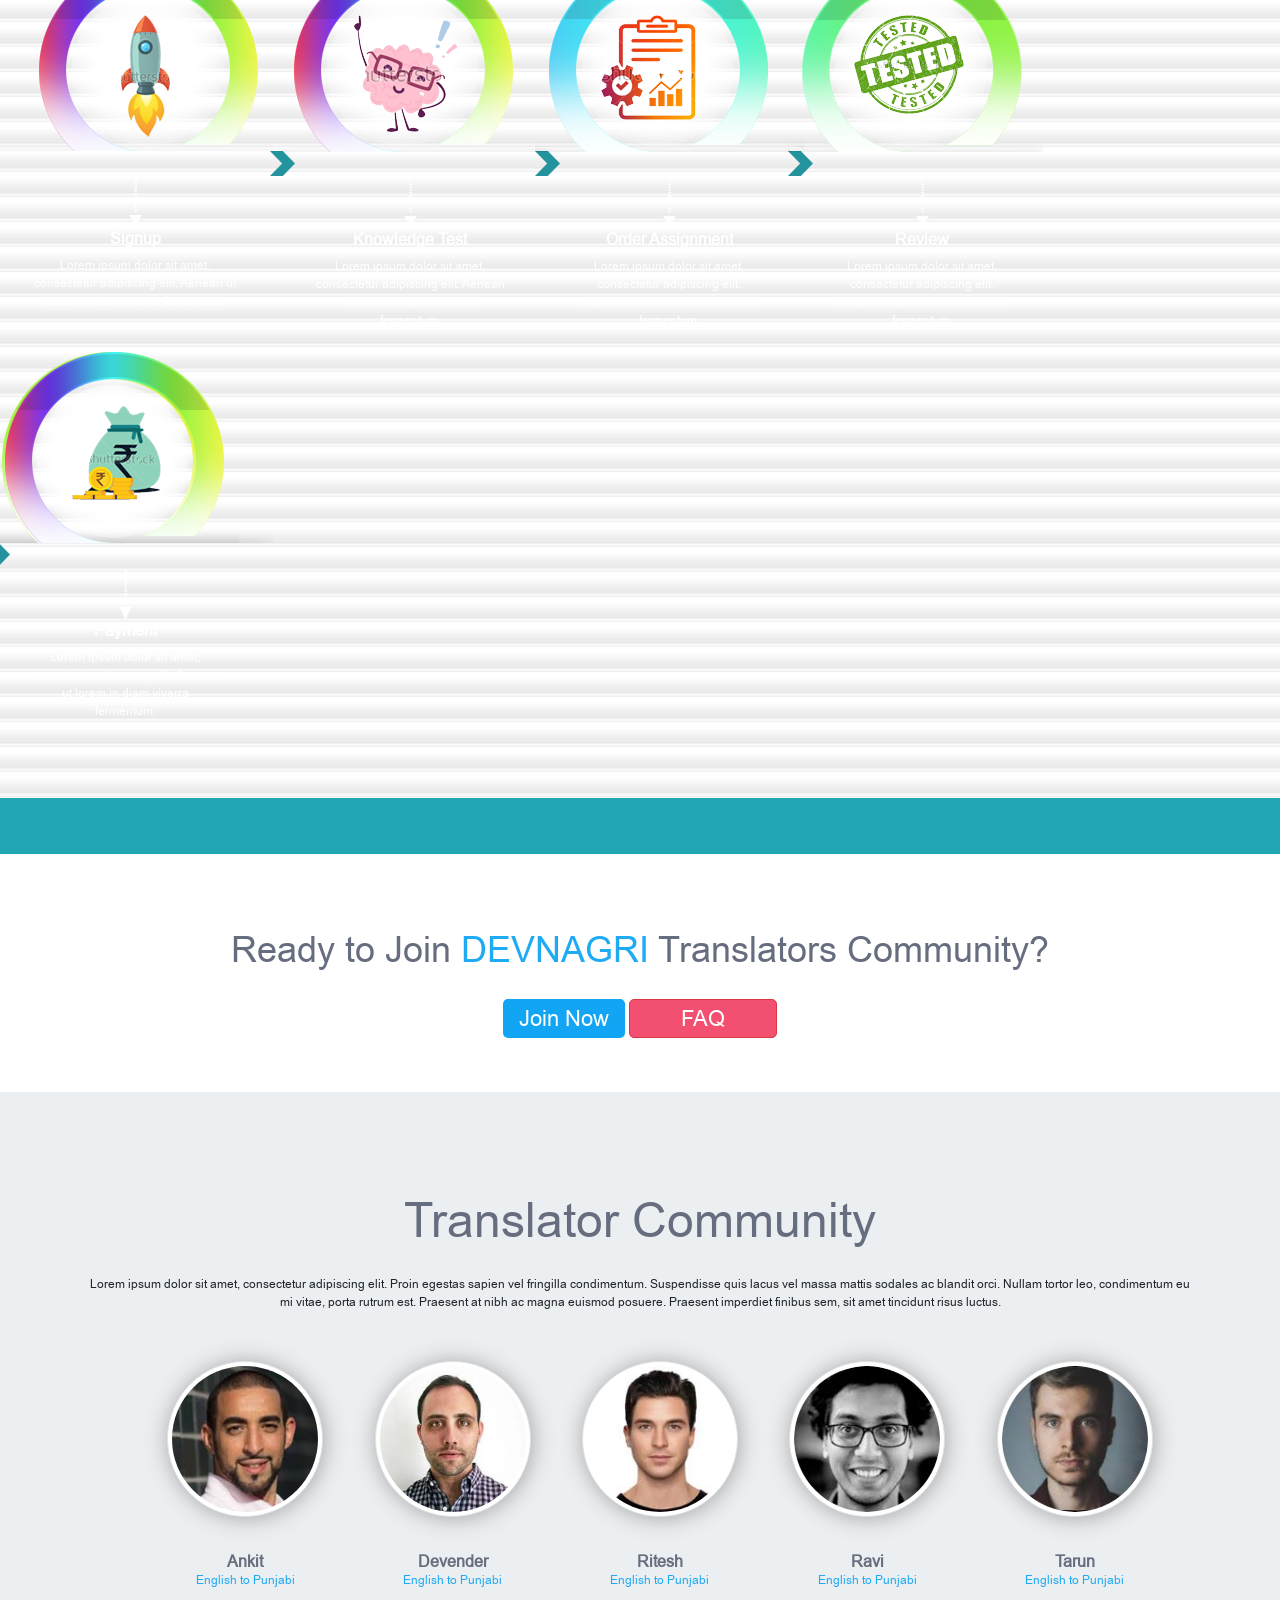
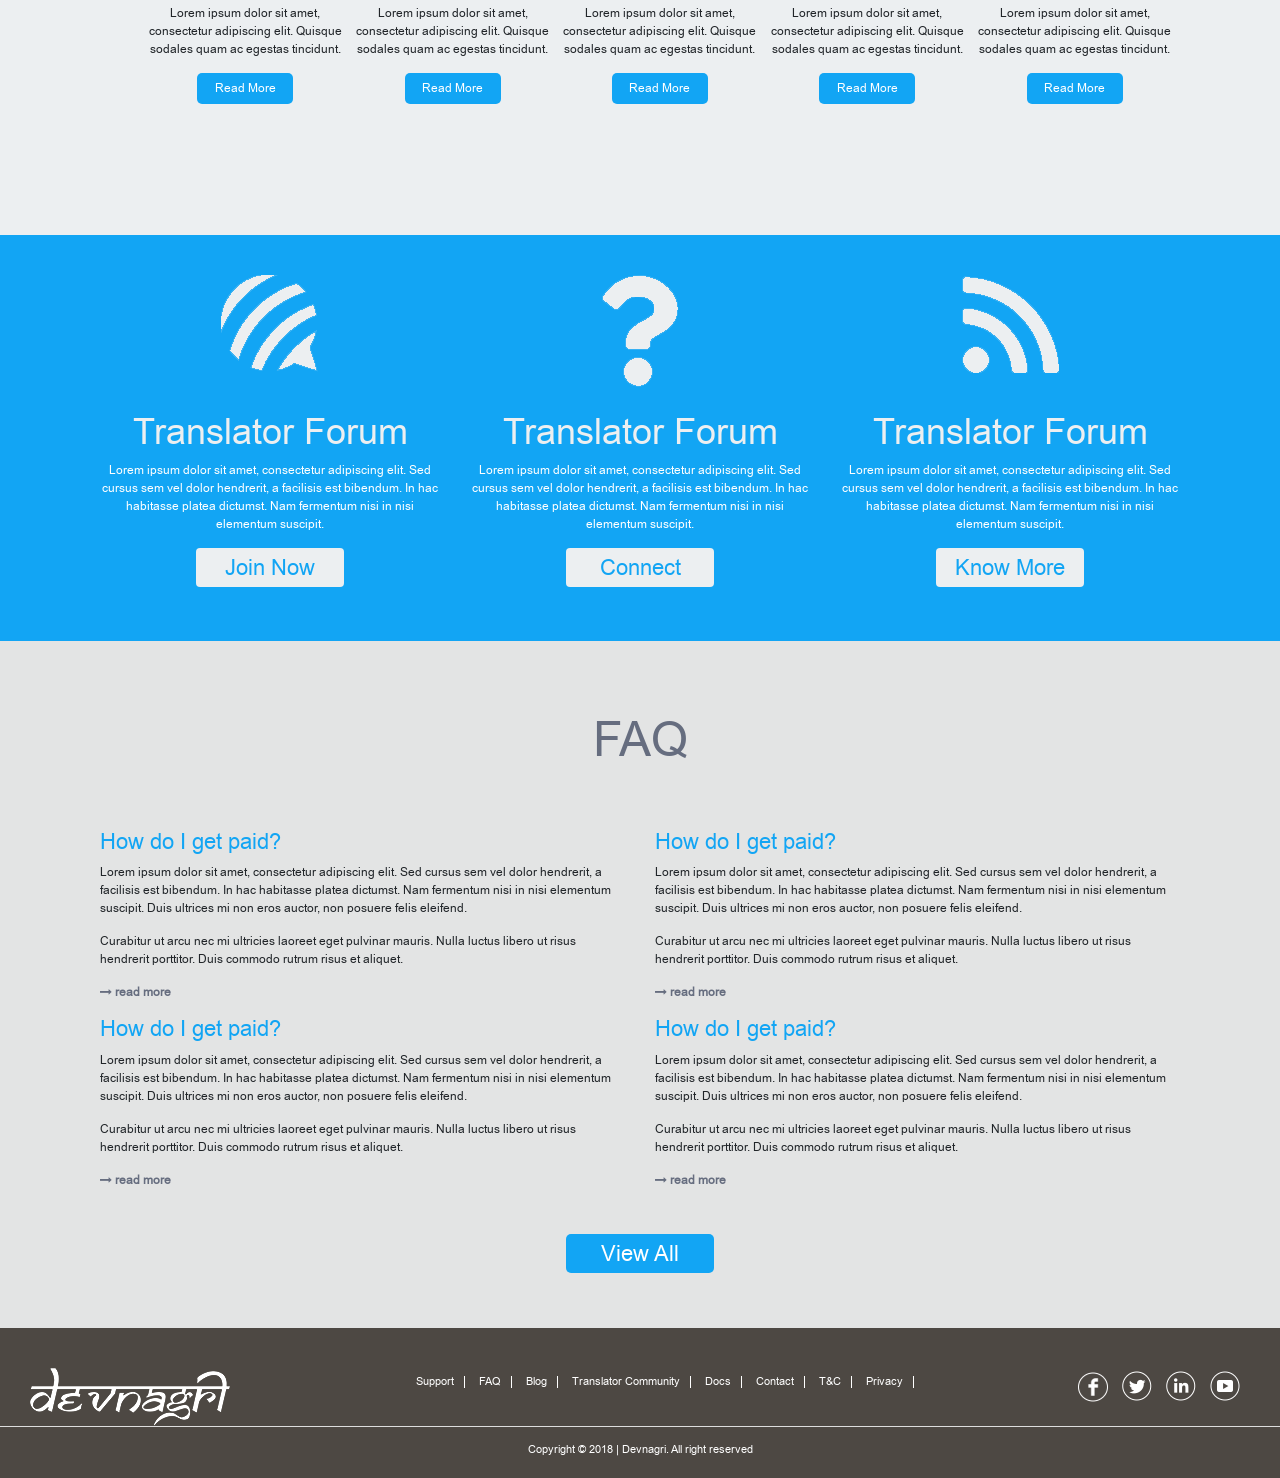
==== commit d0d39f6c: "upload home code today" ====
--- a/index.html
+++ b/index.html
@@ -10,7 +10,7 @@
     <title>Devnagri</title>
   </head>
   <body>
-<section class="home-slider">
+<section id="1" class="home-slider">
   <header class="header"> 
     <div class="container-fluid">
          <div class="col-sm-12 col-md-6"> <img src="images/devnagri_logo.png" alt="devnagri logo" title="devnagri logo" /></div>
@@ -19,11 +19,11 @@
            <div class="row float-right">             
              <nav>
                  <ul>								
-                     <li><a href="#">Benefits</a></li>
-                     <li><a href="#">Platform</a></li>
-                     <li><a href="#">Cases</a></li>
-                     <li><a href="#">FAQ</a></li>
-                     <li><a href="#">Signup</a></li>
+                     <li><a href="#2">Benefits</a></li>
+                     <li><a href="#3">Platform</a></li>
+                     <li><a href="#4">Cases</a></li>
+                     <li><a href="#5">FAQ</a></li>
+                     <li><a href="#6">Signup</a></li>
                  </ul>
              </nav> 
          </div> 
@@ -56,7 +56,7 @@
 </section>
 
 
-<section class="join-devnagri">
+<section id="2" class="join-devnagri">
    <div class="container-fluid">
        <h1 class="text-center">Why Join DEVNAGRI Community?</h1>
     <div class="container">
@@ -121,7 +121,7 @@
 
 
 
-<section class="process-devnagri">
+<section id="3" class="process-devnagri">
     <div class="container">
         <h1 class="text-center">DEVNAGRI</h1>
      <div class="col-sm-12 text-center process-description">    
@@ -161,7 +161,7 @@
                   </div> 
                    <div class="circle-description">
                       <img src="images/down-icon.png" alt="" title="" />
-                      <h5>Signup</h5>
+                      <h5>Knowledge Test</h5>
                       <p>Lorem ipsum dolor sit amet, consectetur adipiscing elit. Aenean ut lorem in diam viverra fermentum. </p>
                  </div>
 
@@ -177,7 +177,7 @@
                     </div> 
                      <div class="circle-description">
                         <img src="images/down-icon.png" alt="" title="" />
-                        <h5>Signup</h5>
+                        <h5>Order Assignment</h5>
                         <p>Lorem ipsum dolor sit amet, consectetur adipiscing elit. Aenean ut lorem in diam viverra fermentum. </p>
                    </div>
                 </li>
@@ -191,7 +191,7 @@
                       </div> 
                        <div class="circle-description">
                           <img src="images/down-icon.png" alt="" title="" />
-                          <h5>Signup</h5>
+                          <h5>Review</h5>
                           <p>Lorem ipsum dolor sit amet, consectetur adipiscing elit. Aenean ut lorem in diam viverra fermentum. </p>
                      </div>
                   </li>
@@ -205,7 +205,7 @@
                         </div> 
                          <div class="circle-description">
                             <img src="images/down-icon.png" alt="" title="" />
-                            <h5>Signup</h5>
+                            <h5>Payment</h5>
                             <p>Lorem ipsum dolor sit amet, consectetur adipiscing elit. Aenean ut lorem in diam viverra fermentum. </p>
                        </div>
                     </li>                  
@@ -217,7 +217,7 @@
 </section>
 
 
-<section class="joint-commity">
+<section id="4" class="joint-commity">
   <div class="container">
       <h2>Ready to Join <span>DEVNAGRI</span> Translators Community?</h2>
        <div class="col-sm-12">
@@ -238,45 +238,45 @@
         <div class="team-block">
           <img src="images/person-1.jpg" alt="" title="" class="img-fluid rounded-circle img-thumbnail"/>
             <h4>Ankit</h4>
-          <p>English to Punjabi</p>
+          <div>English to Punjabi</div>
           <p>Lorem ipsum dolor sit amet, consectetur adipiscing elit. Quisque sodales quam ac egestas tincidunt.</p>
-          <p><a href="" class="btn btn-blue">Read More</a></p>
+          <p><a href="" class="btn btn-blue readmore-btn">Read More</a></p>
         </div>
       </li>
       <li>
           <div class="team-block">
             <img src="images/person-2.jpg" alt="" title="" class="img-fluid rounded-circle img-thumbnail"/>
               <h4>Devender</h4>
-            <p>English to Punjabi</p>
+            <div>English to Punjabi</div>
             <p>Lorem ipsum dolor sit amet, consectetur adipiscing elit. Quisque sodales quam ac egestas tincidunt.</p>
-            <p><a href="" class="btn btn-blue">Read More</a></p>
+            <p><a href="" class="btn btn-blue readmore-btn">Read More</a></p>
           </div>
         </li>
         <li>
             <div class="team-block">
               <img src="images/person-3.jpg" alt="" title="" class="img-fluid rounded-circle img-thumbnail"/>
                 <h4>Ritesh</h4>
-              <p>English to Punjabi</p>
+              <div>English to Punjabi</div>
               <p>Lorem ipsum dolor sit amet, consectetur adipiscing elit. Quisque sodales quam ac egestas tincidunt.</p>
-              <p><a href="" class="btn btn-blue">Read More</a></p>
+              <p><a href="" class="btn btn-blue readmore-btn">Read More</a></p>
             </div>
           </li>
           <li>
               <div class="team-block">
                 <img src="images/person-4.jpg" alt="" title="" class="img-fluid rounded-circle img-thumbnail"/>
                   <h4>Ravi</h4>
-                <p>English to Punjabi</p>
+                <div>English to Punjabi</div>
                 <p>Lorem ipsum dolor sit amet, consectetur adipiscing elit. Quisque sodales quam ac egestas tincidunt.</p>
-                <p><a href="" class="btn btn-blue">Read More</a></p>
+                <p><a href="" class="btn btn-blue readmore-btn">Read More</a></p>
               </div>
             </li>  
             <li>
                 <div class="team-block">
                   <img src="images/person-5.jpg" alt="" title="" class="img-fluid rounded-circle img-thumbnail"/>
                     <h4>Tarun</h4>
-                  <p>English to Punjabi</p>
+                  <div>English to Punjabi</div>
                   <p>Lorem ipsum dolor sit amet, consectetur adipiscing elit. Quisque sodales quam ac egestas tincidunt.</p>
-                  <p><a href="" class="btn btn-blue">Read More</a></p>
+                  <p><a href="" class="btn btn-blue readmore-btn">Read More</a></p>
                 </div>
               </li>               
        </ul>
@@ -284,35 +284,35 @@
   </section>
 
 
-  <section class="more-options">
+  <section id="5" class="more-options">
       <div class="container">
            <div class="col-sm-12 col-md-4">
-             <img src="images/t-forum.png" alt="" title="" class="img-fluid"/>
+             <div class="translate-pics"> <img src="images/t-forum.png" alt="" title="" class="img-fluid"/></div>
              <h2>Translator Forum</h2>
              <p>Lorem ipsum dolor sit amet, consectetur adipiscing elit. Sed cursus sem vel dolor hendrerit, a facilisis est bibendum.
                 In hac habitasse platea dictumst. Nam fermentum nisi in nisi elementum suscipit. </p>
               <p><a href="#" class="btn join-btn">Join Now</a></p>
            </div>
            <div class="col-sm-12 col-md-4">
-              <img src="images/querstion.png" alt="" title="" class="img-fluid"/>
+            <div class="translate-pics"> <img src="images/querstion.png" alt="" title="" class="img-fluid"/></div>
               <h2>Translator Forum</h2>
               <p>Lorem ipsum dolor sit amet, consectetur adipiscing elit. Sed cursus sem vel dolor hendrerit, a facilisis est bibendum.
                  In hac habitasse platea dictumst. Nam fermentum nisi in nisi elementum suscipit. </p>
-               <p><a href="#" class="btn join-btn">Join Now</a></p>
+               <p><a href="#" class="btn join-btn">Connect</a></p>
             </div>
             <div class="col-sm-12 col-md-4">
-                <img src="images/blog.png" alt="" title="" class="img-fluid"/>
+              <div class="translate-pics"> <img src="images/blog.png" alt="" title="" class="img-fluid"/></div>
                 <h2>Translator Forum</h2>
                 <p>Lorem ipsum dolor sit amet, consectetur adipiscing elit. Sed cursus sem vel dolor hendrerit, a facilisis est bibendum.
                    In hac habitasse platea dictumst. Nam fermentum nisi in nisi elementum suscipit. </p>
-                 <p><a href="#" class="btn join-btn">Join Now</a></p>
+                 <p><a href="#" class="btn join-btn">Know More</a></p>
               </div>
 
         </div>
     </section>
 
 
-    <section class="home-faq">
+    <section id="6" class="home-faq">
         <div class="container">
              <h1 class="text-center">FAQ</h1>
 
@@ -356,14 +356,14 @@
                        <p><a href="#"><i class="fa fa-long-arrow-right"></i> read more</a></p>
                   </div>
 
-                <div class="col-sm-12 text-center">
-                  <a href="#" class="btn">View All</a>
+                <div class="col-sm-12 text-center" style="clear: both;">
+                  <a href="#" class="btn btn-blue">View All</a>
                 </div>
           </div>
 
       </section>
 
-
+      <button onclick="topFunction()" id="myBtn" title="Go to top"><img src="images/down-arrow.png" alt="" title=""></button>
 
 <footer>
   <div class="container-fluid">
--- a/css/style.css
+++ b/css/style.css
@@ -13,7 +13,7 @@
 h1{font-size: 48px;}
 p{margin-bottom:15px;font-size:12px;}
 .home-slider{background-color:#f4fbff; display: inline-block; width: 100%;    padding-bottom: 75px;padding-top:15px;}
-.home-banner{    margin-top: 50px;}
+.home-banner{max-width: 1260px; margin-top: 50px;}
 header { width: 100%; padding: 15px 0; display: inline-block;}
 .col-sm-1, .col-sm-2,.col-sm-3,.col-sm-4,.col-sm-5,.col-sm-6,.col-sm-7,.col-sm-8,.col-sm-9,.col-sm-10,.col-sm-11,
 .col-md-1, .col-md-2,.col-md-3,.col-md-4,.col-md-5,.col-md-6,.col-md-7,.col-md-8,.col-md-9,.col-md-10,.col-md-11 
@@ -41,8 +41,8 @@
   font-size: 22.11px; height: 39px;}
 
 
-.join-devnagri{background-color: #26c6da; width: 100%;display: inline-block; text-align: center;}
-.block-join {text-align:left;background-color: #38e5fa;display: inline-block; width:100%;max-width:475px; margin: 30px 0;padding: 25px 0px; min-height: 207px;}
+.join-devnagri{background-color: #26c6da; width: 100%;display: inline-block; text-align: center;    padding-bottom: 50px;}
+.block-join {text-align:left;background-color: #38e5fa;display: inline-block; width:100%;margin: 10px 0;padding: 25px 0px; min-height: 207px;}
 .block-join h3{font-size: 22px; font-weight: bold; color:#fff;}
 .block-join p{font-size: 12px; color:#168896;line-height: 8px;}
 .join-devnagri h1 {font-size: 48px; color: #fff; margin: 45px 0 20px 0;}
@@ -66,25 +66,76 @@
 .process-cirlce ul li{display:block; float: left; max-width: 280px;margin-left: -15px; background-image: url('../images/shift.png'); background-repeat: no-repeat; background-position: 0 191px;}
 .process-cirlce ul li:nth-child(3){max-width: 268px;}
 .process-cirlce ul li:nth-child(4){max-width: 268px;}
-.circle-description { width:100%; margin: 7px auto; text-align: center;color:#fff;    padding: 0 45px;}
-.circle-description img {margin-top: 21px;}
-.joint-commity{padding:40px 0;background-color:#fff;text-align: center;}
-.joint-commity h2{padding:20px 0;}
+
+.circle-description { width:100%; margin: 22px auto; text-align: center;color:#fff;    padding: 0 45px;}
+.circle-description h5 {font-weight: 600; font-size: 16px;}
+.circle-description img {margin-top: 4px;}
+.joint-commity{padding:54px 0;background-color:#fff;text-align: center;}
+.joint-commity h2{padding:20px 0; color: #666d7f; font-size: 36px;}
 .joint-commity span{color: #1faaf4;}
 
 .faq-btn{background: #f34f71;color:#fff;width:148px;}
 
-.translator-commity{ background-color: #eceff1; padding:40px 0; display: inline-block; width: 100%; text-align:center;}
+.translator-commity{ background-color: #eceff1; padding:100px 0; display: inline-block; width: 100%; text-align:center;}
+
+.team-block h4 {color: #666d7f;  font-size: 16px;  font-weight: bold;margin-bottom: 0;}
 .our-team li{display: inline-block; width:19%;}
-.translator-commity h2{color:#666d7f ; font-size: 48px;}
-.team-block img {width: 156px; height: 156px;box-shadow: 1px 1px 21px 1px #a9a9a9;}
+.team-block div{color:#1faaf4; font-size: 12px;margin-bottom: 15px;}
+.translator-commity h2{color:#666d7f ; font-size: 48px;    margin-bottom: 25px;}
+.team-block img {width: 156px; height: 156px;box-shadow: 1px 1px 21px 1px #a9a9a9;margin-bottom: 35px;  margin-top: 35px;}
+.readmore-btn{ width: 96px;font-size: 12px;  padding: 5px 0;height: 31px;}
+.more-options { background-color:#12a5f4 ; color:#fff;padding:40px 0; display: inline-block; width: 100%; text-align:center;    margin-bottom: -8px;}
+.more-options h2 {font-size: 36px; color: #eceff1;}
+.join-btn {width: 148px; height: 39px; background-color: #eceff1; color: #12a5f4; font-size: 22.11px; padding: 2px 0;}
 
-.more-options { background-color:#12a5f4 ; color:#fff;padding:40px 0; display: inline-block; width: 100%; text-align:center;}
+.translate-pics {height: 135px; display: block;}
 
 .home-faq { background-color:#e3e4e4 ;padding:40px 0; display: inline-block; width: 100%;}
- 
+.home-faq h3 {font-size: 22px;color: #12a5f4;}
+.home-faq h1 {color: #666d7f; margin-bottom: 60px; margin-top: 30px;}
+.home-faq a {color: #666d7f; font-weight: bold;}
+.home-faq .btn-blue {color: #fff; width: 148px; height: 39px; font-weight: normal; margin-top: 30px; margin-bottom: 15px;}
+
 footer{background-color: #4d4843;padding:40px 0 20px 0; display: inline-block; width: 100%;}
 .footer-menu{text-align: center; color:#fff;}
-.footer-menu li{display: inline-block;    border-right: 2px solid #fff;
-  padding: 0 10px; }
-.copy-right{border-top:1px solid #ddd;clear:both; text-align: center;color:#fff;    padding: 15px 0 0px 0;}  +.footer-menu li{font-size: 11px; font-weight: normal;display: inline-block;    border-right: 1px solid #fff; padding: 0 10px;    line-height: 12px; }
+.copy-right{border-top:1px solid #ddd;clear:both; text-align: center;color:#fff;    padding: 15px 0 0px 0;    font-size: 11px;}  
+.footer-menu li a {cursor: pointer;}
+
+
+
+.sticky_navigation {
+  top: 0;
+  left: 0;
+  z-index: 10000;
+  width: 100%;
+  background: #fff;
+  -webkit-transition: all 0.5s ease;
+  -moz-transition: all 0.5s ease;
+  -o-transition: all 0.5s ease;
+  transition: all 0.5s ease;
+}
+
+.headerfixed {
+position: fixed;
+top: 0;
+left: 0;
+z-index: 100000;
+-webkit-transition: all 1s ease;
+-moz-transition: all 1s ease;
+-o-transition: all 1s ease;
+transition: all 1s ease;
+}
+
+
+#myBtn {
+  display: none;
+  position: fixed;
+  bottom: 20px;
+  right: 30px;
+  z-index: 99;    background: none;
+  border: none;
+  outline: none;
+  cursor: pointer;
+  padding: 15px;
+}
